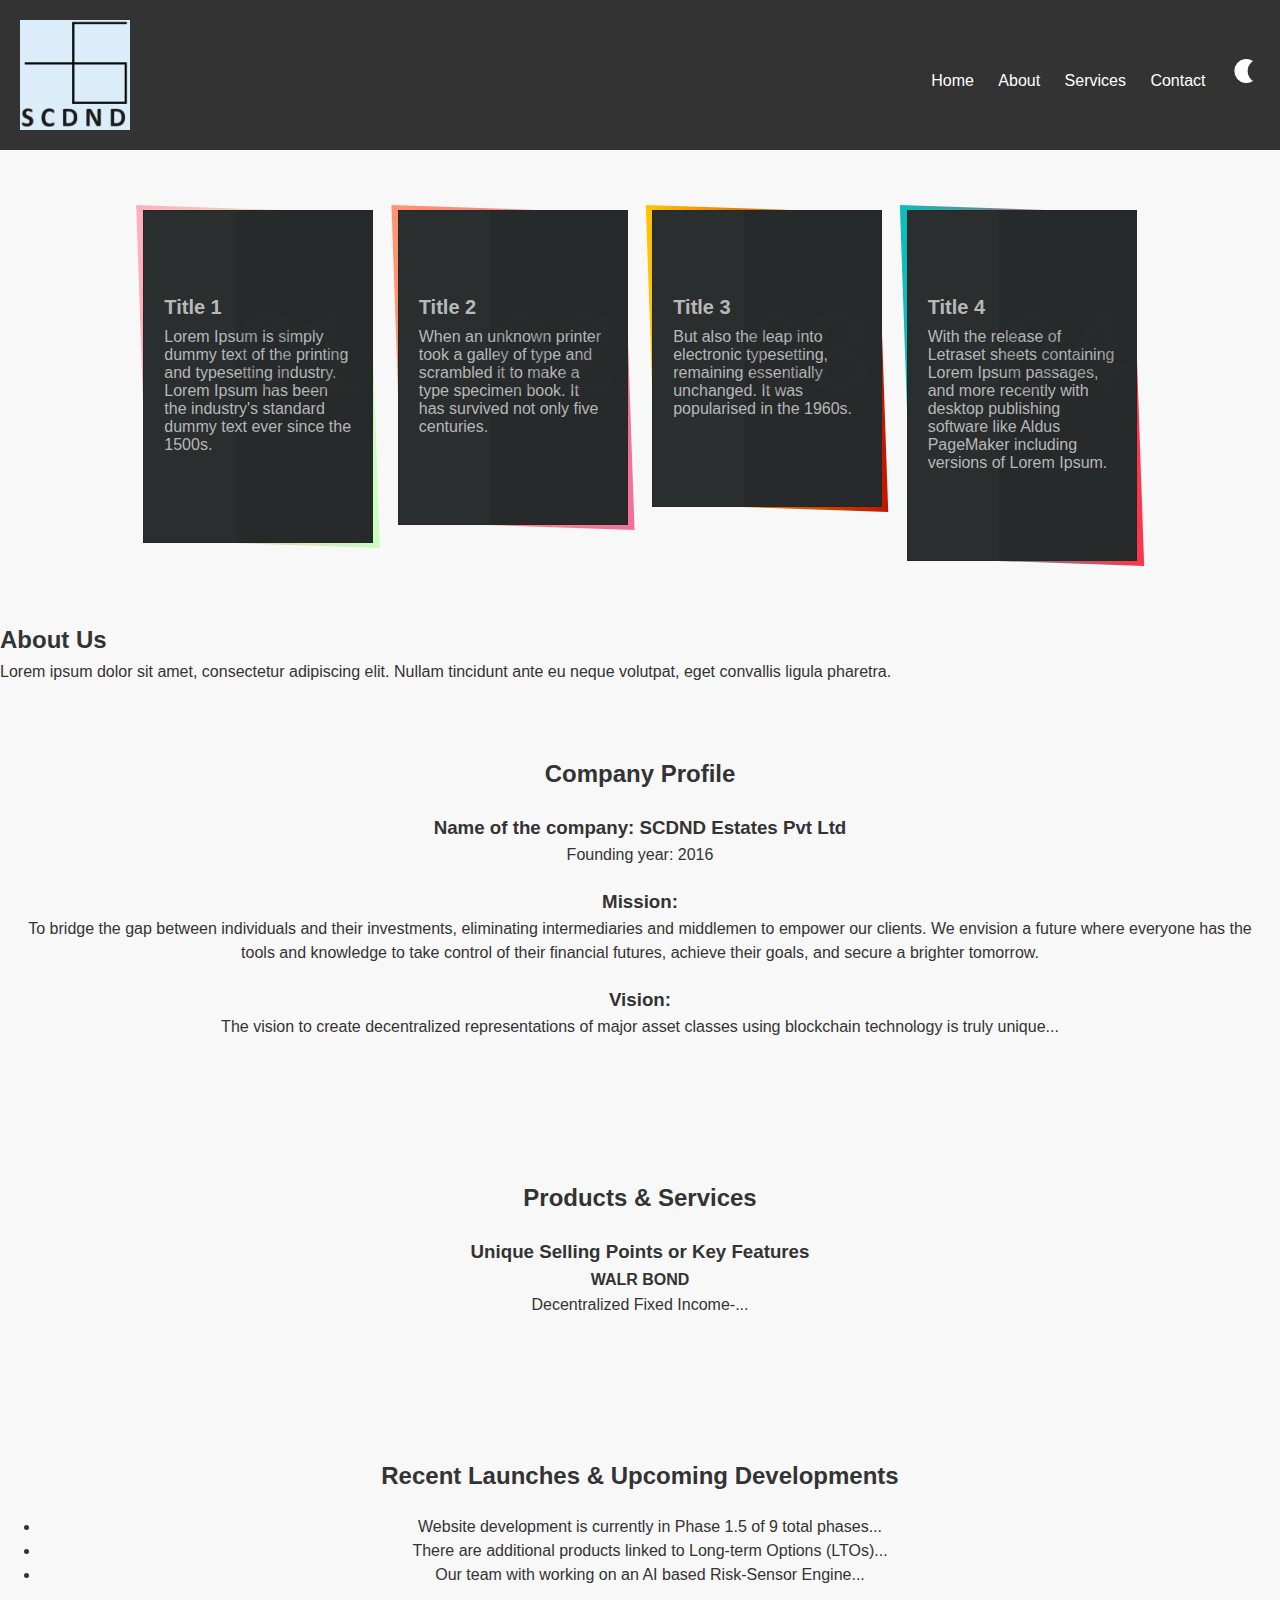
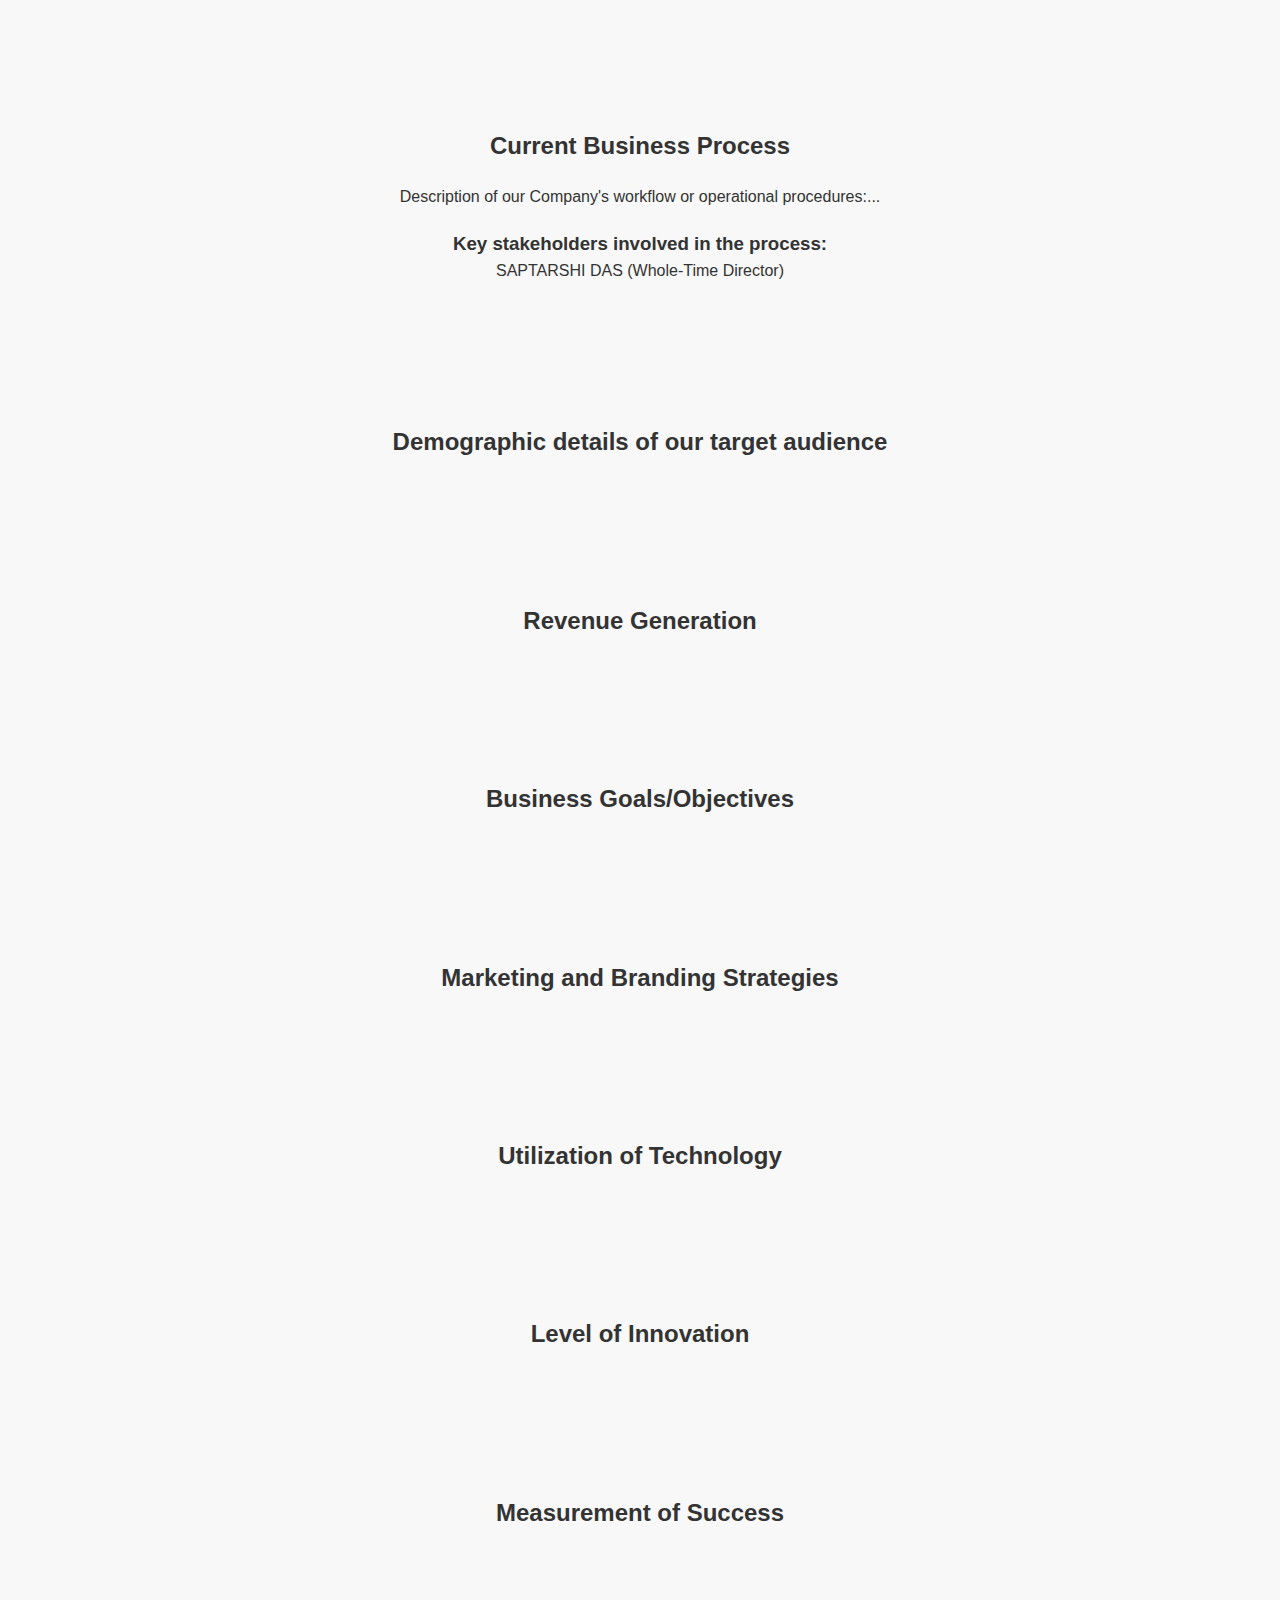
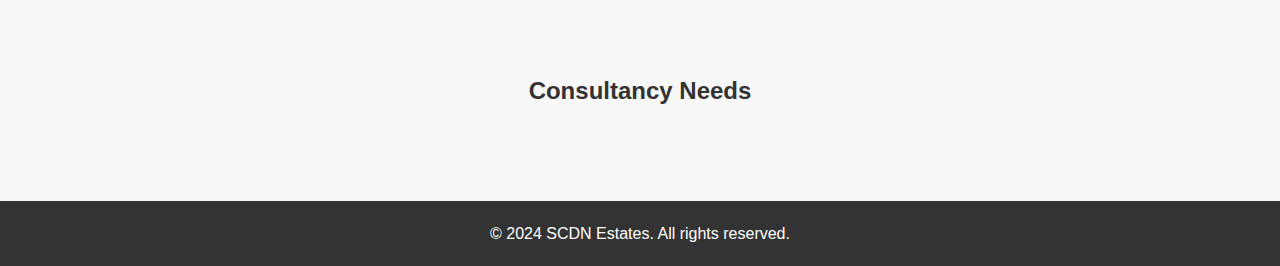
==== index.html @ ec21e204 "add des..." ====
<!DOCTYPE html>
<html lang="en">
  <head>
    <meta charset="UTF-8" />
    <meta name="viewport" content="width=device-width, initial-scale=1.0" />
    <title>SCDN Estates</title>
    <link rel="stylesheet" href="styles.css" />
    <script src="script.js" defer></script>
  </head>
  <body>
    <header>
      <span class="icon"></span>
      <nav>
        <ul>
          <li><a href="#">Home</a></li>
          <li><a href="#">About</a></li>
          <li><a href="#">Services</a></li>
          <li><a href="#">Contact</a></li>
          <button onclick="toggleDarkMode()">
            <svg width="30" height="30" id="light-icon">
              <circle cx="15" cy="15" r="6" fill="currentColor" />
      
              <line
                id="ray"
                stroke="currentColor"
                stroke-width="2"
                stroke-linecap="round"
                x1="15"
                y1="1"
                x2="15"
                y2="4"
              ></line>
      
              <use href="#ray" transform="rotate(45 15 15)" />
              <use href="#ray" transform="rotate(90 15 15)" />
              <use href="#ray" transform="rotate(135 15 15)" />
              <use href="#ray" transform="rotate(180 15 15)" />
              <use href="#ray" transform="rotate(225 15 15)" />
              <use href="#ray" transform="rotate(270 15 15)" />
              <use href="#ray" transform="rotate(315 15 15)" />
            </svg>
            <svg width="30" height="30" id="dark-icon">
              <path
                fill="currentColor"
                d="
                M 23, 5
                A 12 12 0 1 0 23, 25
                A 12 12 0 0 1 23, 5"
              />
            </svg>
          </button>
        </ul>
        
      </nav>
    </header>

    <!-- <section class="hero">
      <h2>Welcome to SCDN Estates</h2>
      <p>Your trusted partner in real estate solutions.</p>
      <a id="exlore" class="cta-btn">Explore More</a>
      <p id="exlore">helo</p>
    </section> -->
    <ul class="tilesWrap">
      <li>
        <h2>01</h2>
        <h3>Title 1</h3>
        <p>
          Lorem Ipsum is simply dummy text of the printing and typesetting   
          industry. Lorem Ipsum has been the industry's standard dummy text ever 
          since the 1500s.
        </p>
        <button>Read more</button>
      </li>
      <li>
        <h2>02</h2>
        <h3>Title 2</h3>
        <p>
          When an unknown printer took a galley of type and scrambled it to make 
          a type specimen book. It has survived not only five centuries.
        </p>
        <button>Read more</button>
      </li>
      <li>
        <h2>03</h2>
        <h3>Title 3</h3>
        <p>
          But also the leap into electronic typesetting, remaining essentially 
          unchanged. It was popularised in the 1960s.
        </p>
        <button>Read more</button>
      </li>
      <li>
        <h2>04</h2>
        <h3>Title 4</h3>
        <p>
          With the release of Letraset sheets containing Lorem Ipsum passages,  
          and more recently with desktop publishing software like Aldus PageMaker 
          including versions of Lorem Ipsum.
        </p>
        <button>Read more</button>
      </li>
    </ul

    <section class="about">
      <h2>About Us</h2>
      <p>
        Lorem ipsum dolor sit amet, consectetur adipiscing elit. Nullam
        tincidunt ante eu neque volutpat, eget convallis ligula pharetra.
      </p>
    </section>

    <section class="company-profile">
      <h2>Company Profile</h2>
      <h3>Name of the company: SCDND Estates Pvt Ltd</h3>
      <p>Founding year: 2016</p>
      <h3>Mission:</h3>
      <p>
        To bridge the gap between individuals and their investments, eliminating
        intermediaries and middlemen to empower our clients. We envision a
        future where everyone has the tools and knowledge to take control of
        their financial futures, achieve their goals, and secure a brighter
        tomorrow.
      </p>
      <h3>Vision:</h3>
      <p>
        The vision to create decentralized representations of major asset
        classes using blockchain technology is truly unique...
      </p>
    </section>

    <section class="products-services">
      <h2>Products & Services</h2>
      <h3>Unique Selling Points or Key Features</h3>
      <h4>WALR BOND</h4>
      <p> Decentralized Fixed Income-...</p>
      <!-- Add other product details here -->
    </section>

    <section class="recent-launches">
      <h2>Recent Launches & Upcoming Developments</h2>
      <ul>
        <li>
          Website development is currently in Phase 1.5 of 9 total phases...
        </li>
        <li>
          There are additional products linked to Long-term Options (LTOs)...
        </li>
        <li>Our team with working on an AI based Risk-Sensor Engine...</li>
      </ul>
    </section>

    <section class="business-process">
      <h2>Current Business Process</h2>
      <p>Description of our Company's workflow or operational procedures:...</p>
      <h3>Key stakeholders involved in the process:</h3>
      <p>SAPTARSHI DAS (Whole-Time Director)</p>
    </section>

    <section class="target-audience">
      <h2>Demographic details of our target audience</h2>
      <!-- Add demographic details here -->
    </section>

    <section class="revenue-generation">
      <h2>Revenue Generation</h2>
      <!-- Add revenue generation details here -->
    </section>

    <section class="business-goals">
      <h2>Business Goals/Objectives</h2>
      <!-- Add business goals/objectives here -->
    </section>

    <section class="marketing-strategies">
      <h2>Marketing and Branding Strategies</h2>
      <!-- Add marketing and branding strategies here -->
    </section>

    <section class="technology-utilization">
      <h2>Utilization of Technology</h2>
      <!-- Add technology utilization details here -->
    </section>

    <section class="innovation-level">
      <h2>Level of Innovation</h2>
      <!-- Add innovation level details here -->
    </section>

    <section class="success-measurement">
      <h2>Measurement of Success</h2>
      <!-- Add success measurement details here -->
    </section>

    <section class="consultancy-needs">
      <h2>Consultancy Needs</h2>
      <!-- Add consultancy needs details here -->
    </section>

    <footer>
      <p>&copy; 2024 SCDN Estates. All rights reserved.</p>
    </footer>
  </body>
</html>
---- styles.css ----
* {
  margin: 0;
  padding: 0;
  box-sizing: border-box;
}

body {
  font-family: Arial, sans-serif;
  line-height: 1.6;
  background-color: #f8f8f8;
  color: #333;
  transition: background-color 0.3s ease;
}

header {
  background-color: #333;
  color: #fff;
  padding: 20px;
  display: flex;
  align-items: center;
  justify-content: space-between;
}
.icon {
  width: 110px;
  height: 110px;
  background-image: url("./images/logo.png");
  background-size: cover;
  margin-right: 10px;
}

header h1 {
  font-size: 24px;
  margin-bottom: 10px;
}

nav ul {
  list-style: none;
}

nav ul li {
  display: inline;
  margin-right: 20px;
}

nav ul li a {
  color: #fff;
  text-decoration: none;
}

.dark-mode {
  background-color: black;
  color: white;
}
button {
  all: unset;
  cursor: pointer;
}

@media screen and (max-width: 768px) {
  .icon {
    width: 50px; /* Adjust the width of the icon for smaller screens */
    height: 50px; /* Adjust the height of the icon for smaller screens */
  }

  header h1 {
    font-size: 20px; /* Adjust the font size of the heading for smaller screens */
  }
}

@media screen and (max-width: 480px) {
  .icon {
    width: 40px; /* Adjust the width of the icon for even smaller screens */
    height: 40px; /* Adjust the height of the icon for even smaller screens */
  }

  header h1 {
    font-size: 18px; /* Adjust the font size of the heading for even smaller screens */
  }
}
/* .hero {
  background-image: url("your-image-url.jpg");
  background-size: cover;
  color: #fff;
  text-align: center;
  padding: 100px 20px;
} */

/* .hero h2 {
  font-size: 36px;
  margin-bottom: 20px;
} */

/* *************** */
.tilesWrap {
  padding: 0;
  margin: 50px auto;
  list-style: none;
  text-align: center;
}
.tilesWrap li {
  display: inline-block;
  width: 20%;
  min-width: 200px;
  max-width: 230px;
  padding: 80px 20px 40px;
  position: relative;
  vertical-align: top;
  margin: 10px;
  font-family: 'helvetica', san-serif;
  min-height: 25vh;
  background: #262a2b;
  border: 1px solid #252727;
  text-align: left;
}
.tilesWrap li h2 {
  font-size: 114px;
  margin: 0;
  position: absolute;
  opacity: 0.2;
  top: 50px;
  right: 10px;
  transition: all 0.3s ease-in-out;
}
.tilesWrap li h3 {
  font-size: 20px;
  color: #b7b7b7;
  margin-bottom: 5px;
}
.tilesWrap li p {
  font-size: 16px;
  line-height: 18px;
  color: #b7b7b7;
  margin-top: 5px;
}
.tilesWrap li button {
  background: transparent;
  border: 1px solid #b7b7b7;
  padding: 10px 20px;
  color: #b7b7b7;
  border-radius: 3px;
  position: relative;
  transition: all 0.3s ease-in-out;
  transform: translateY(-40px);
  opacity: 0;
  cursor: pointer;
  overflow: hidden;
}
.tilesWrap li button:before {
  content: '';
  position: absolute;
  height: 100%;
  width: 120%;
  background: #b7b7b7;
  top: 0;
  opacity: 0;
  left: -140px;
  border-radius: 0 20px 20px 0;
  z-index: -1;
  transition: all 0.3s ease-in-out;
  
}
.tilesWrap li:hover button {
  transform: translateY(5px);
  opacity: 1;
}
.tilesWrap li button:hover {
  color: #262a2b;
}
.tilesWrap li button:hover:before {
  left: 0;
  opacity: 1;
}
.tilesWrap li:hover h2 {
  top: 0px;
  opacity: 0.6;
}

.tilesWrap li:before {
  content: '';
  position: absolute;
  top: -2px;
  left: -2px;
  right: -2px;
  bottom: -2px;
  z-index: -1;
  background: #fff;
  transform: skew(2deg, 2deg);
}
.tilesWrap li:after {
  content: '';
  position: absolute;
  width: 40%;
  height: 100%;
  left: 0;
  top: 0;
  background: rgba(255, 255, 255, 0.02);
}
.tilesWrap li:nth-child(1):before {
  background: #C9FFBF;
background: -webkit-linear-gradient(to right, #FFAFBD, #C9FFBF);
background: linear-gradient(to right, #FFAFBD, #C9FFBF);
}
.tilesWrap li:nth-child(2):before {
  background: #f2709c;
background: -webkit-linear-gradient(to right, #ff9472, #f2709c);
background: linear-gradient(to right, #ff9472, #f2709c);
}
.tilesWrap li:nth-child(3):before {
  background: #c21500;
background: -webkit-linear-gradient(to right, #ffc500, #c21500);
background: linear-gradient(to right, #ffc500, #c21500);
}
.tilesWrap li:nth-child(4):before {
  background: #FC354C;
background: -webkit-linear-gradient(to right, #0ABFBC, #FC354C);
background: linear-gradient(to right, #0ABFBC, #FC354C);
}

/* ************** */
.cta-btn {
  display: inline-block;
  background-color: #333;
  color: #fff;
  padding: 10px 20px;
  text-decoration: none;
  border-radius: 5px;
}

.about,
.company-profile,
.products-services,
.recent-launches,
.business-process,
.target-audience,
.revenue-generation,
.business-goals,
.marketing-strategies,
.technology-utilization,
.innovation-level,
.success-measurement,
.consultancy-needs {
  background: transparent;
  padding: 50px 20px;
  margin: 20px 0;
  justify-content: center;
  text-align: center;
  text-decoration: none;
}

.about h2,
.company-profile h2,
.products-services h2,
.recent-launches h2,
.business-process h2,
.target-audience h2,
.revenue-generation h2,
.business-goals h2,
.marketing-strategies h2,
.technology-utilization h2,
.innovation-level h2,
.success-measurement h2,
.consultancy-needs h2 {
  font-size: 24px;
  margin-bottom: 20px;
}

.about p,
.company-profile p,
.products-services p,
.recent-launches ul,
.business-process p,
.target-audience p,
.revenue-generation p,
.business-goals p,
.marketing-strategies p,
.technology-utilization p,
.innovation-level p,
.success-measurement p,
.consultancy-needs p {
  font-size: 16px;
  line-height: 1.5;
  margin-bottom: 20px;
}

.recent-launches ul {
  list-style-type: disc;
  padding-left: 20px;
}

footer {
  background-color: #333;
  color: #fff;
  text-align: center;
  padding: 20px;
}

/* Media Queries for Mobile Responsiveness */
@media only screen and (max-width: 768px) {
  header {
    padding: 10px;
  }

  header h1 {
    font-size: 20px;
  }

  nav ul li {
    margin-right: 10px;
  }

  .hero {
    padding: 80px 20px;
  }

  .hero h2 {
    font-size: 28px;
  }

  .cta-btn {
    padding: 8px 16px;
  }

  .about,
  .company-profile,
  .products-services,
  .recent-launches,
  .business-process,
  .target-audience,
  .revenue-generation,
  .business-goals,
  .marketing-strategies,
  .technology-utilization,
  .innovation-level,
  .success-measurement,
  .consultancy-needs {
    padding: 30px 10px;
    margin: 10px 0;
  }

  .about h2,
  .company-profile h2,
  .products-services h2,
  .recent-launches h2,
  .business-process h2,
  .target-audience h2,
  .revenue-generation h2,
  .business-goals h2,
  .marketing-strategies h2,
  .technology-utilization h2,
  .innovation-level h2,
  .success-measurement h2,
  .consultancy-needs h2 {
    font-size: 20px;
  }

  .about p,
  .company-profile p,
  .products-services p,
  .recent-launches ul,
  .business-process p,
  .target-audience p,
  .revenue-generation p,
  .business-goals p,
  .marketing-strategies p,
  .technology-utilization p,
  .innovation-level p,
  .success-measurement p,
  .consultancy-needs p {
    font-size: 14px;
  }
}
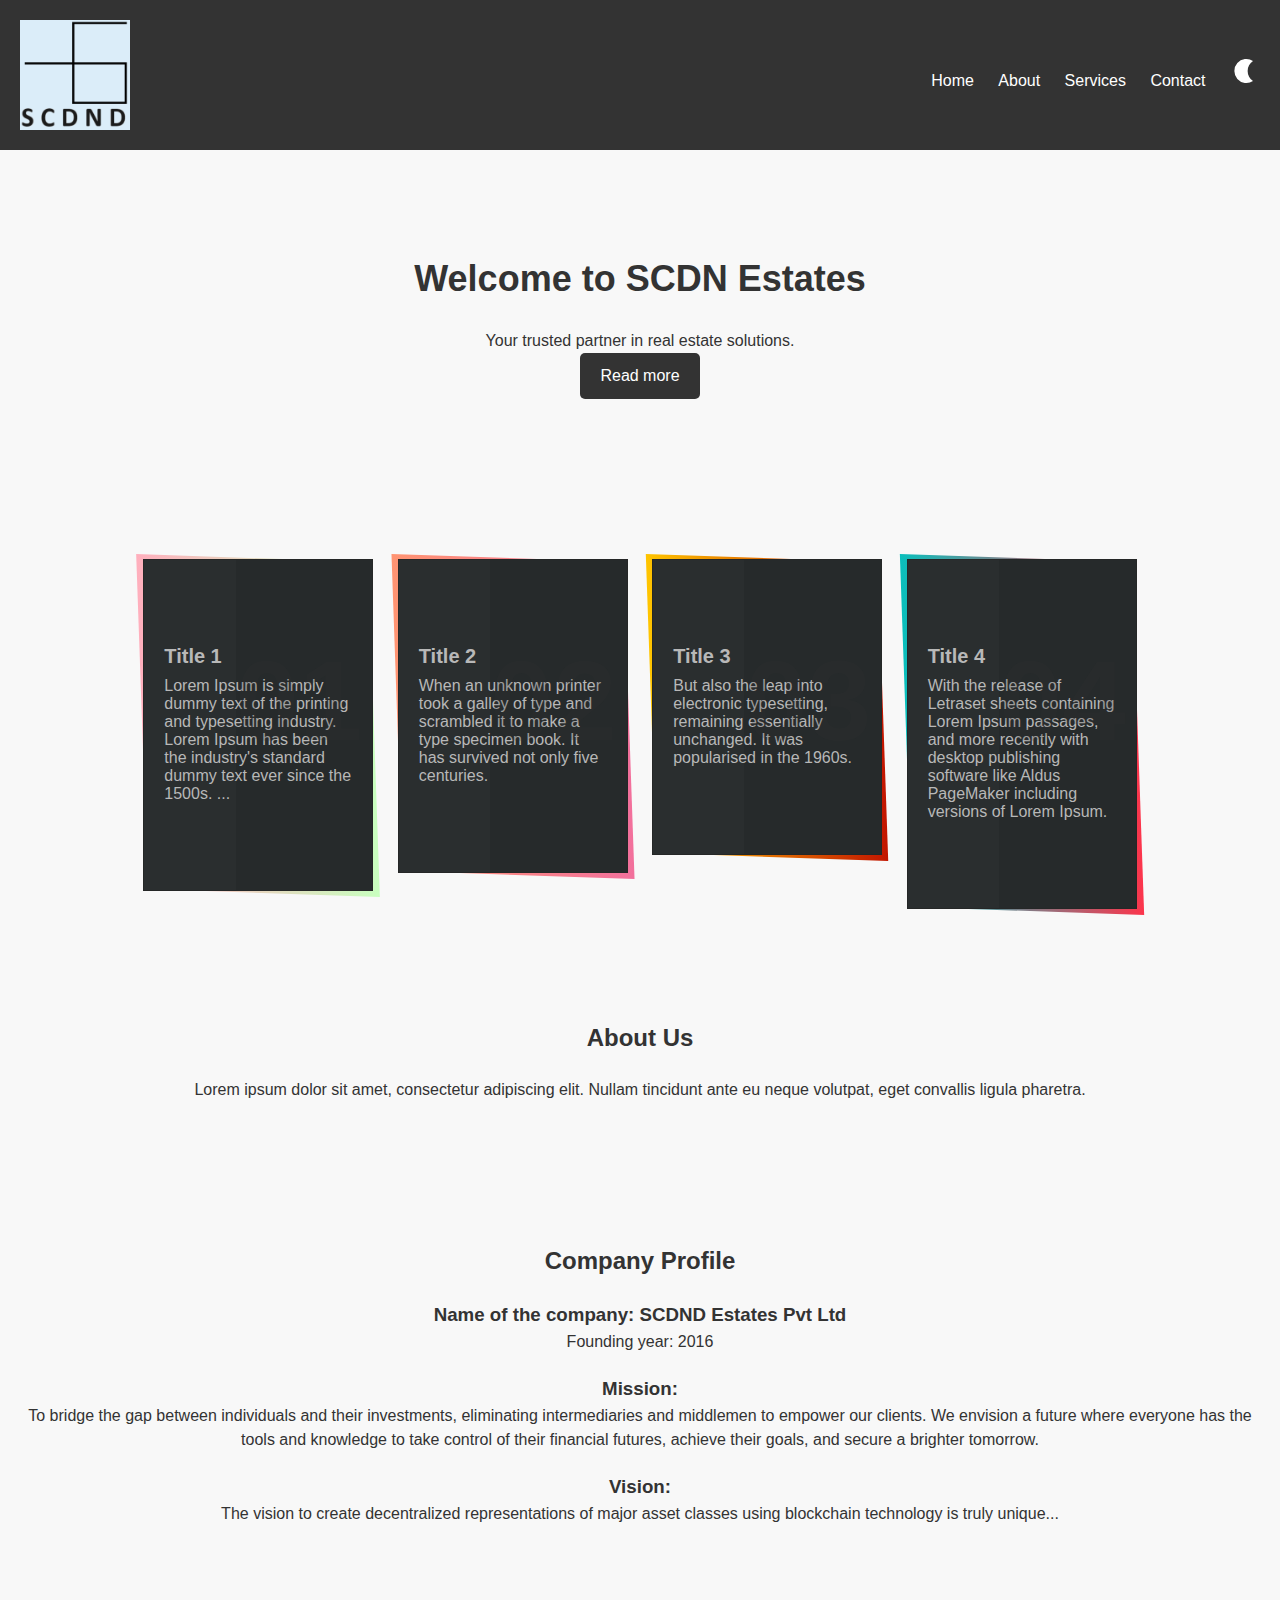
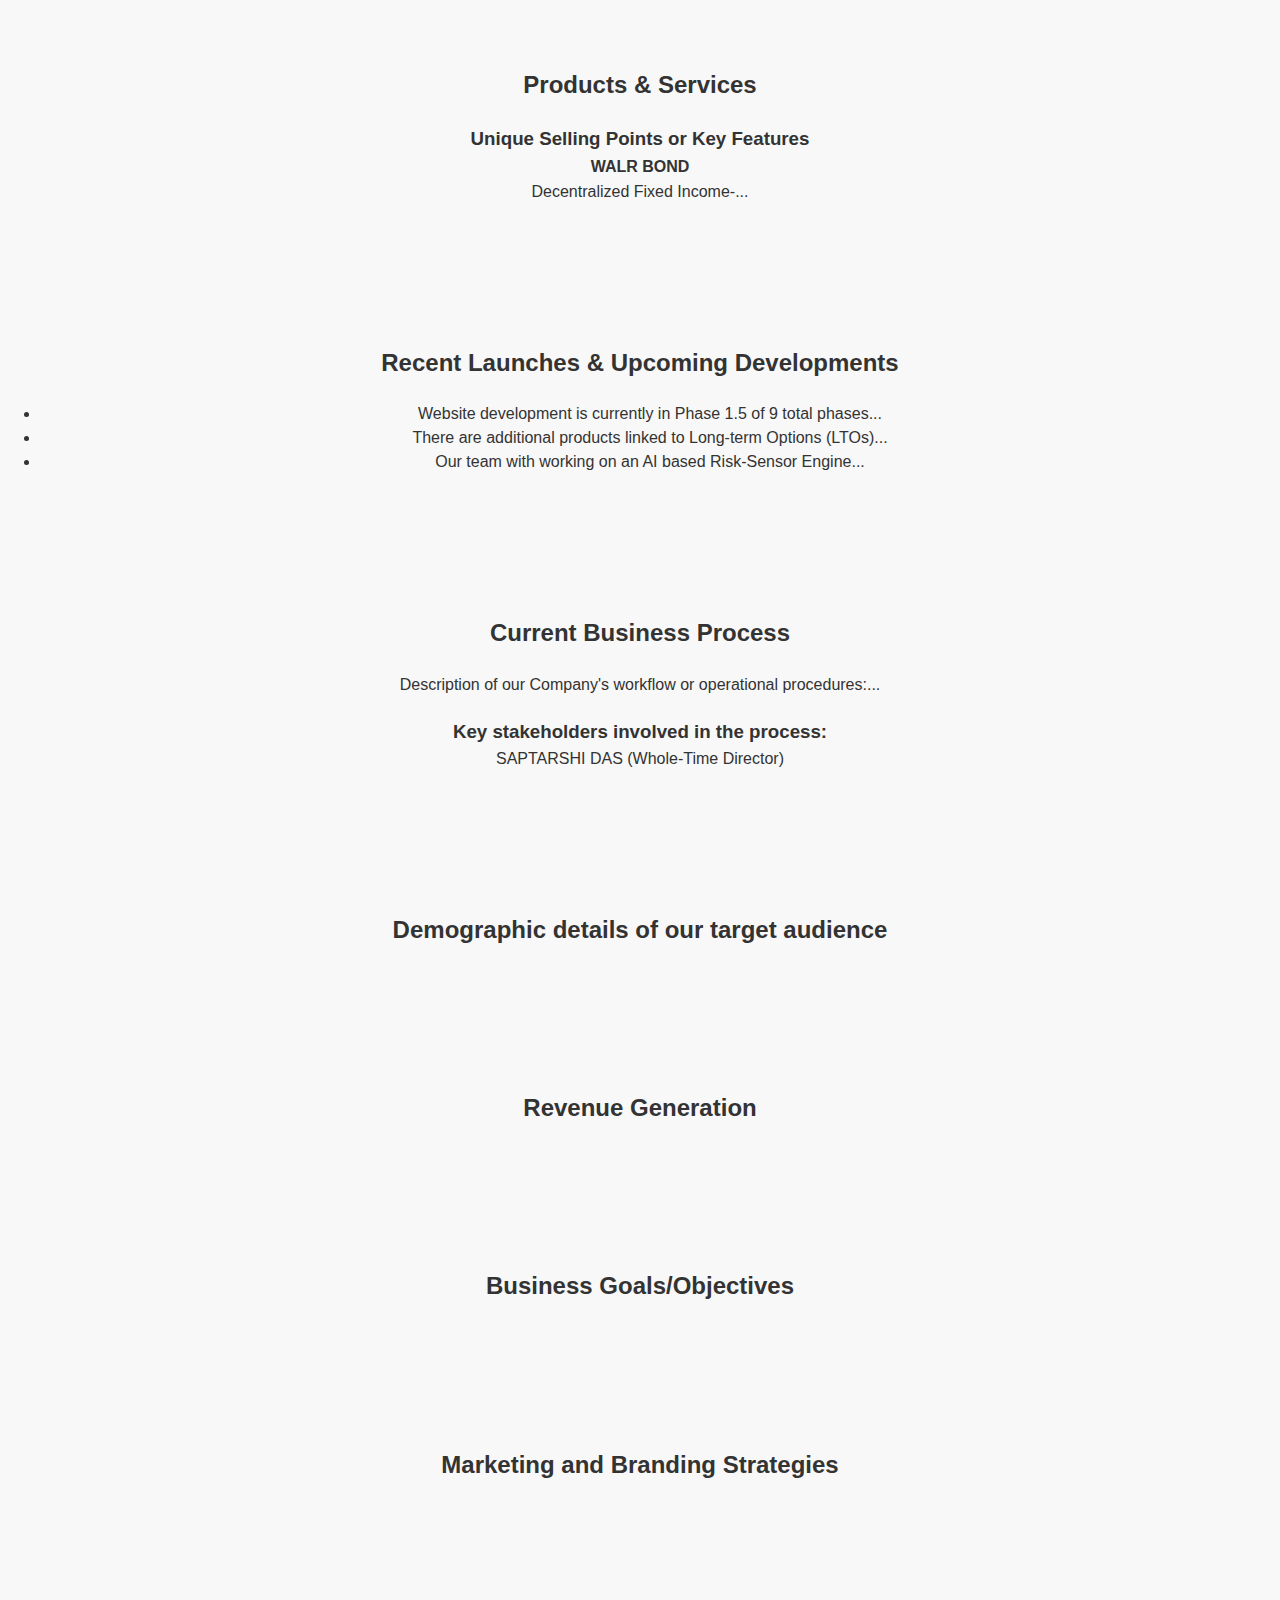
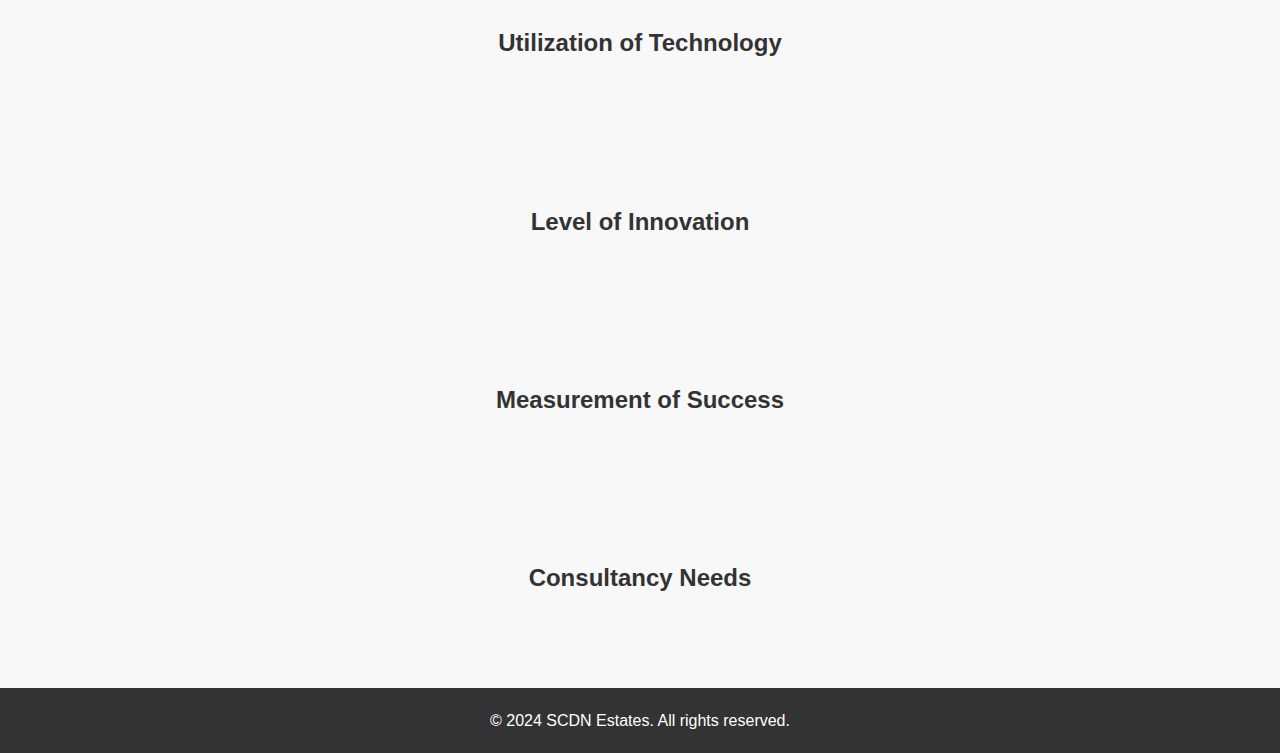
==== commit 8d6dd6e4: "addNavi" ====
--- a/index.html
+++ b/index.html
@@ -13,13 +13,13 @@
       <nav>
         <ul>
           <li><a href="#">Home</a></li>
-          <li><a href="#">About</a></li>
+          <li><a href="http://127.0.0.1:5500/Navi/about.html">About</a></li>
           <li><a href="#">Services</a></li>
           <li><a href="#">Contact</a></li>
           <button onclick="toggleDarkMode()">
             <svg width="30" height="30" id="light-icon">
               <circle cx="15" cy="15" r="6" fill="currentColor" />
-      
+
               <line
                 id="ray"
                 stroke="currentColor"
@@ -30,7 +30,7 @@
                 x2="15"
                 y2="4"
               ></line>
-      
+
               <use href="#ray" transform="rotate(45 15 15)" />
               <use href="#ray" transform="rotate(90 15 15)" />
               <use href="#ray" transform="rotate(135 15 15)" />
@@ -50,32 +50,46 @@
             </svg>
           </button>
         </ul>
-        
       </nav>
     </header>
 
-    <!-- <section class="hero">
+    <section class="hero">
       <h2>Welcome to SCDN Estates</h2>
       <p>Your trusted partner in real estate solutions.</p>
-      <a id="exlore" class="cta-btn">Explore More</a>
-      <p id="exlore">helo</p>
-    </section> -->
+      <button onclick="myFunction()" id="myBtn exlore" class="cta-btn">
+        Read more
+      </button>
+      <span id="dots"> </span>
+    </section>
+
     <ul class="tilesWrap">
       <li>
         <h2>01</h2>
         <h3>Title 1</h3>
         <p>
-          Lorem Ipsum is simply dummy text of the printing and typesetting   
-          industry. Lorem Ipsum has been the industry's standard dummy text ever 
+          Lorem Ipsum is simply dummy text of the printing and typesetting
+          industry. Lorem Ipsum has been the industry's standard dummy text ever
           since the 1500s.
-        </p>
-        <button>Read more</button>
+          <span id="dots">...</span
+          ><span id="more"
+            >erisque enim ligula venenatis dolor. Maecenas nisl est, ultrices
+            nec congue eget, auctor vitae massa. Fusce luctus vestibulum augue
+            ut aliquet. Nunc sagittis dictum nisi, sed ullamcorper ipsum
+            dignissim ac. In at libero sed nunc venenatis imperdiet sed ornare
+            turpis. Donec vitae dui eget tellus gravida venenatis. Integer
+            fringilla congue eros non fermentum. Sed dapibus pulvinar nibh
+            tempor porta.</span
+          >
+        </p>
+        <button onclick="myFunction()" id="myBtn exlore" class="cta-btn">
+          Read more
+        </button>
       </li>
       <li>
         <h2>02</h2>
         <h3>Title 2</h3>
         <p>
-          When an unknown printer took a galley of type and scrambled it to make 
+          When an unknown printer took a galley of type and scrambled it to make
           a type specimen book. It has survived not only five centuries.
         </p>
         <button>Read more</button>
@@ -84,7 +98,7 @@
         <h2>03</h2>
         <h3>Title 3</h3>
         <p>
-          But also the leap into electronic typesetting, remaining essentially 
+          But also the leap into electronic typesetting, remaining essentially
           unchanged. It was popularised in the 1960s.
         </p>
         <button>Read more</button>
@@ -93,15 +107,14 @@
         <h2>04</h2>
         <h3>Title 4</h3>
         <p>
-          With the release of Letraset sheets containing Lorem Ipsum passages,  
-          and more recently with desktop publishing software like Aldus PageMaker 
-          including versions of Lorem Ipsum.
+          With the release of Letraset sheets containing Lorem Ipsum passages,
+          and more recently with desktop publishing software like Aldus
+          PageMaker including versions of Lorem Ipsum.
         </p>
         <button>Read more</button>
       </li>
-    </ul
-
-    <section class="about">
+    </ul>
+    <section class="about" id="about">
       <h2>About Us</h2>
       <p>
         Lorem ipsum dolor sit amet, consectetur adipiscing elit. Nullam
@@ -132,7 +145,7 @@
       <h2>Products & Services</h2>
       <h3>Unique Selling Points or Key Features</h3>
       <h4>WALR BOND</h4>
-      <p> Decentralized Fixed Income-...</p>
+      <p>Decentralized Fixed Income-...</p>
       <!-- Add other product details here -->
     </section>
 
--- a/styles.css
+++ b/styles.css
@@ -77,18 +77,18 @@
     font-size: 18px; /* Adjust the font size of the heading for even smaller screens */
   }
 }
-/* .hero {
+.hero {
   background-image: url("your-image-url.jpg");
   background-size: cover;
-  color: #fff;
   text-align: center;
   padding: 100px 20px;
-} */
-
-/* .hero h2 {
+}
+
+.hero h2 {
   font-size: 36px;
   margin-bottom: 20px;
-} */
+}
+#more {display: none;}
 
 /* *************** */
 .tilesWrap {
@@ -106,7 +106,7 @@
   position: relative;
   vertical-align: top;
   margin: 10px;
-  font-family: 'helvetica', san-serif;
+  font-family: "helvetica", san-serif;
   min-height: 25vh;
   background: #262a2b;
   border: 1px solid #252727;
@@ -146,7 +146,7 @@
   overflow: hidden;
 }
 .tilesWrap li button:before {
-  content: '';
+  content: "";
   position: absolute;
   height: 100%;
   width: 120%;
@@ -157,7 +157,6 @@
   border-radius: 0 20px 20px 0;
   z-index: -1;
   transition: all 0.3s ease-in-out;
-  
 }
 .tilesWrap li:hover button {
   transform: translateY(5px);
@@ -176,7 +175,7 @@
 }
 
 .tilesWrap li:before {
-  content: '';
+  content: "";
   position: absolute;
   top: -2px;
   left: -2px;
@@ -187,7 +186,7 @@
   transform: skew(2deg, 2deg);
 }
 .tilesWrap li:after {
-  content: '';
+  content: "";
   position: absolute;
   width: 40%;
   height: 100%;
@@ -196,24 +195,24 @@
   background: rgba(255, 255, 255, 0.02);
 }
 .tilesWrap li:nth-child(1):before {
-  background: #C9FFBF;
-background: -webkit-linear-gradient(to right, #FFAFBD, #C9FFBF);
-background: linear-gradient(to right, #FFAFBD, #C9FFBF);
+  background: #c9ffbf;
+  background: -webkit-linear-gradient(to right, #ffafbd, #c9ffbf);
+  background: linear-gradient(to right, #ffafbd, #c9ffbf);
 }
 .tilesWrap li:nth-child(2):before {
   background: #f2709c;
-background: -webkit-linear-gradient(to right, #ff9472, #f2709c);
-background: linear-gradient(to right, #ff9472, #f2709c);
+  background: -webkit-linear-gradient(to right, #ff9472, #f2709c);
+  background: linear-gradient(to right, #ff9472, #f2709c);
 }
 .tilesWrap li:nth-child(3):before {
   background: #c21500;
-background: -webkit-linear-gradient(to right, #ffc500, #c21500);
-background: linear-gradient(to right, #ffc500, #c21500);
+  background: -webkit-linear-gradient(to right, #ffc500, #c21500);
+  background: linear-gradient(to right, #ffc500, #c21500);
 }
 .tilesWrap li:nth-child(4):before {
-  background: #FC354C;
-background: -webkit-linear-gradient(to right, #0ABFBC, #FC354C);
-background: linear-gradient(to right, #0ABFBC, #FC354C);
+  background: #fc354c;
+  background: -webkit-linear-gradient(to right, #0abfbc, #fc354c);
+  background: linear-gradient(to right, #0abfbc, #fc354c);
 }
 
 /* ************** */
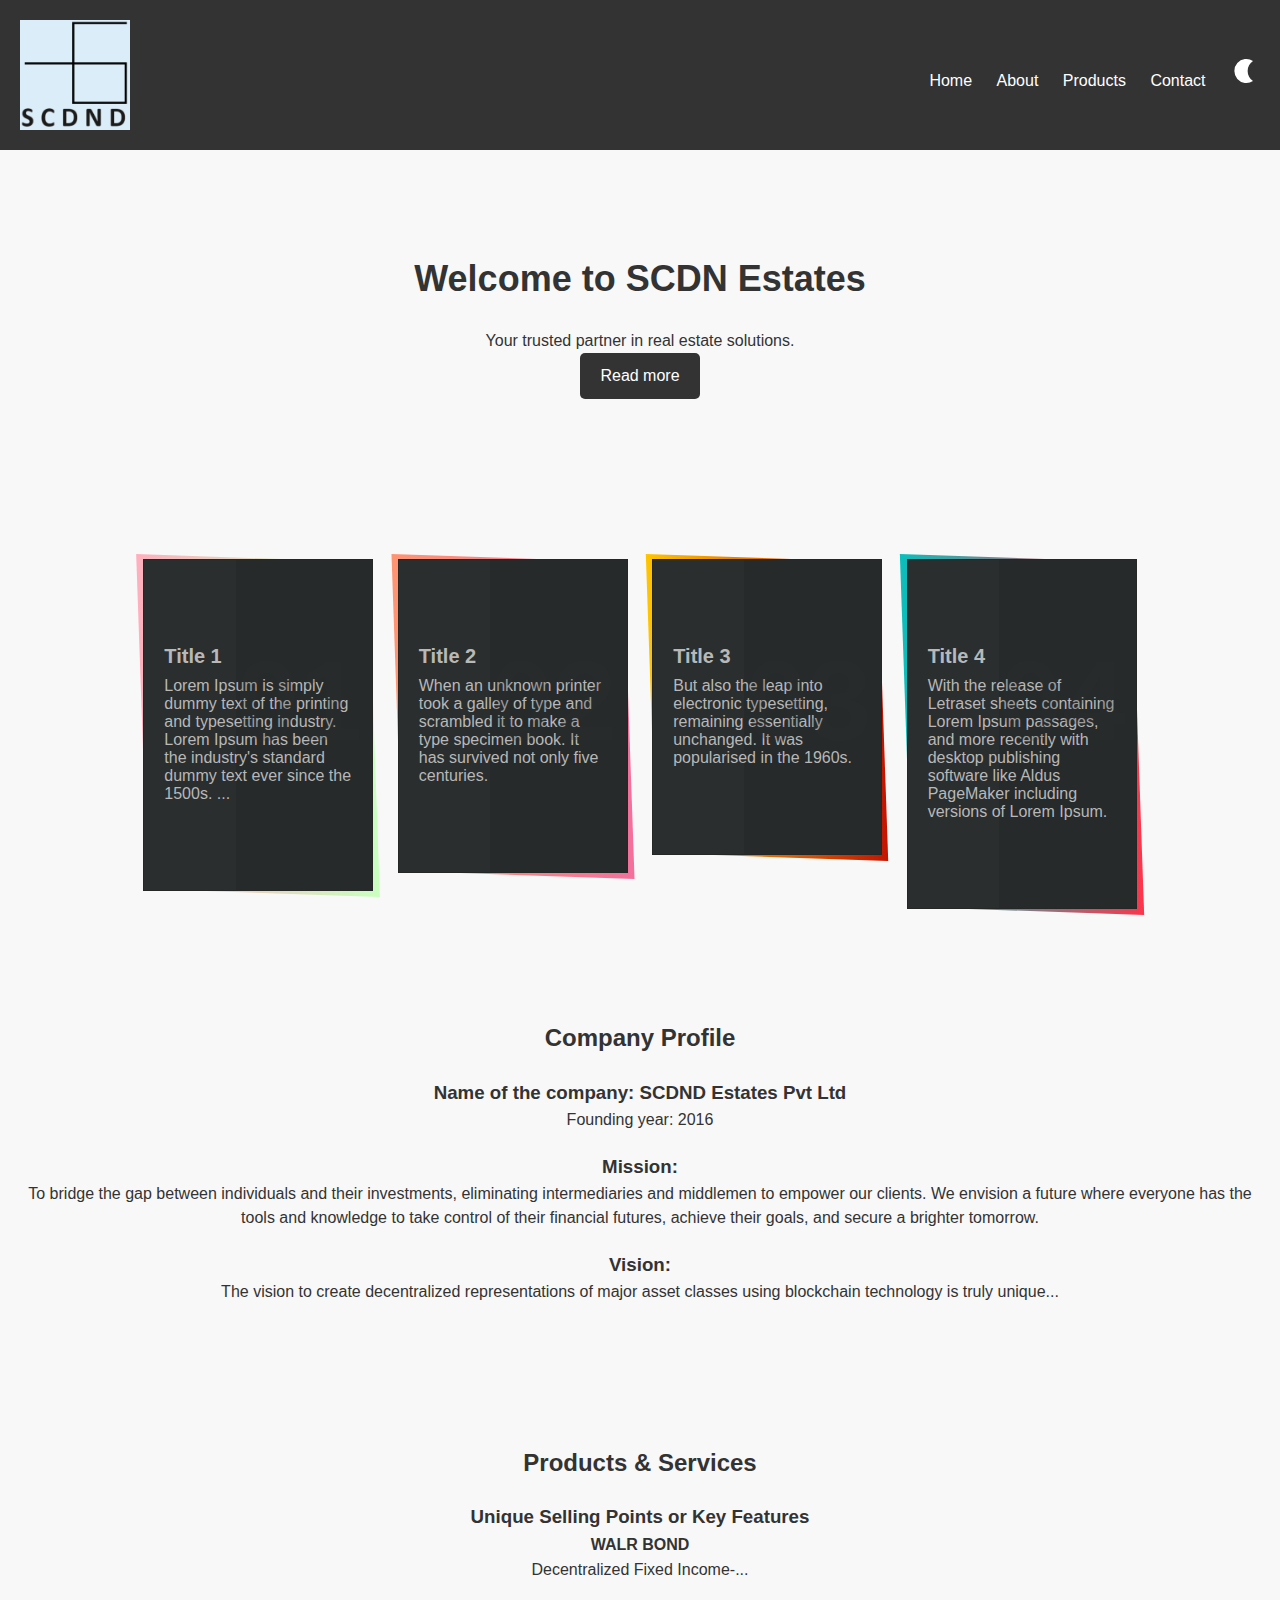
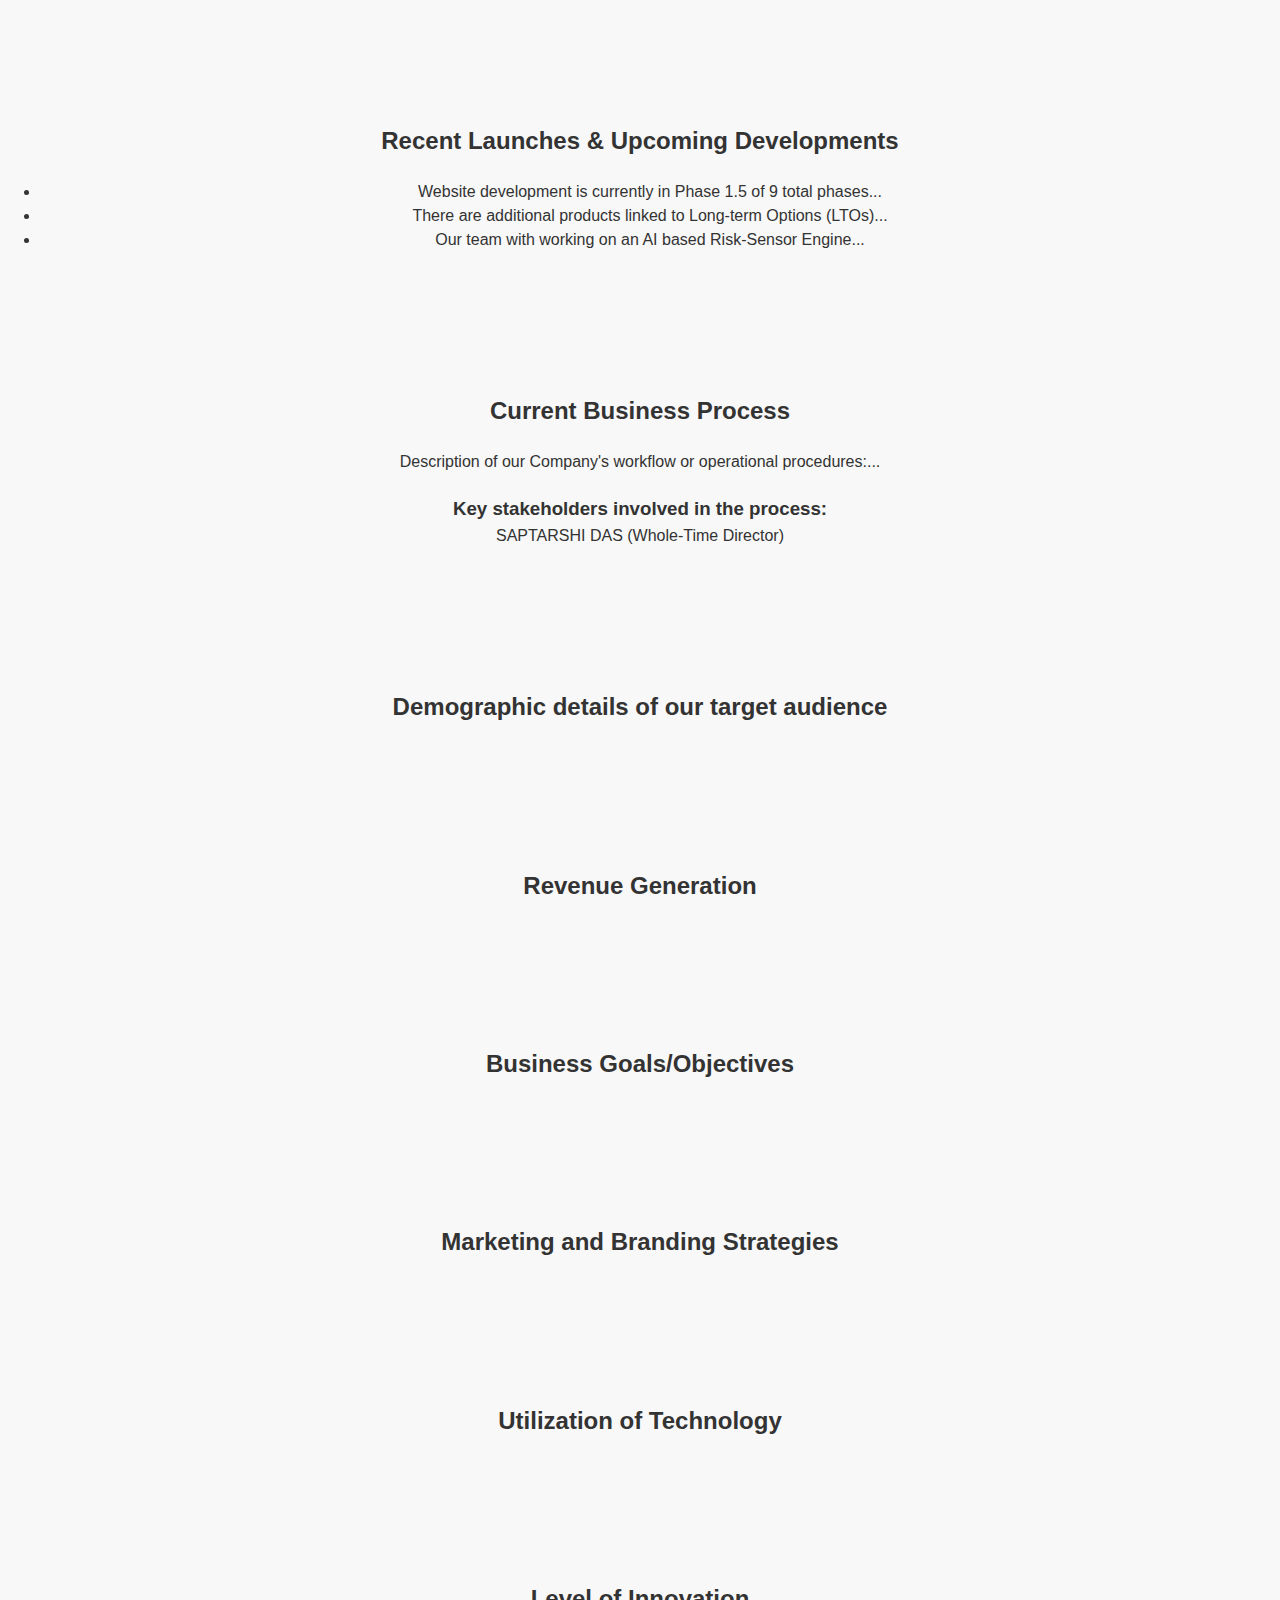
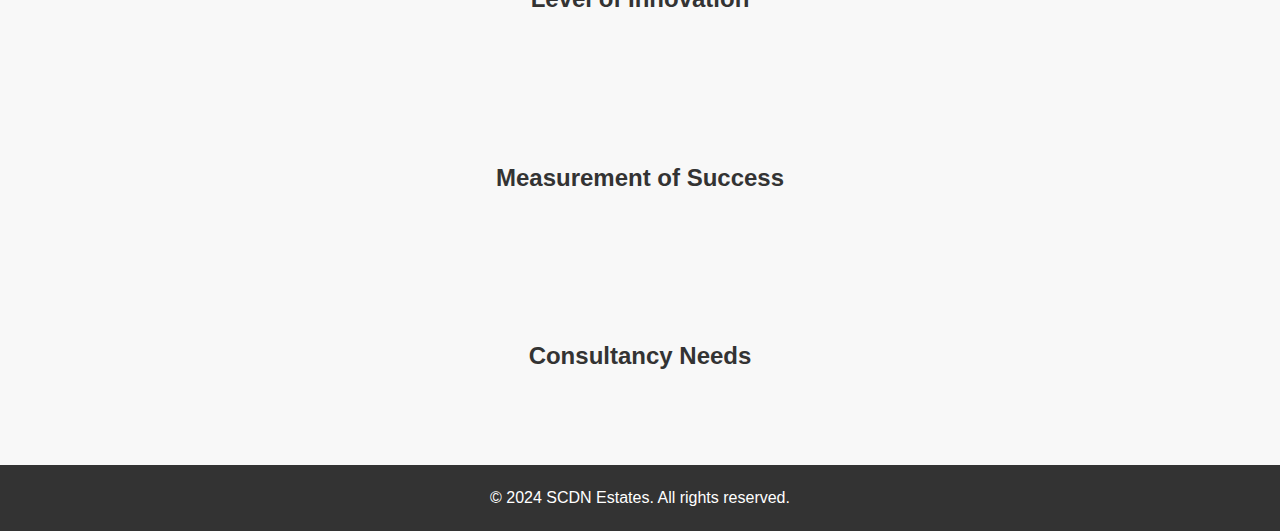
==== commit af1d6c72: "update navi" ====
--- a/index.html
+++ b/index.html
@@ -13,9 +13,9 @@
       <nav>
         <ul>
           <li><a href="#">Home</a></li>
-          <li><a href="http://127.0.0.1:5500/Navi/about.html">About</a></li>
-          <li><a href="#">Services</a></li>
-          <li><a href="#">Contact</a></li>
+          <li><a href="/Navi/About/about.html">About</a></li>
+          <li><a href="/Navi/Products/products.html">Products</a></li>
+          <li><a href="/Navi/ContactUs/contact.html">Contact</a></li>
           <button onclick="toggleDarkMode()">
             <svg width="30" height="30" id="light-icon">
               <circle cx="15" cy="15" r="6" fill="currentColor" />
@@ -114,13 +114,6 @@
         <button>Read more</button>
       </li>
     </ul>
-    <section class="about" id="about">
-      <h2>About Us</h2>
-      <p>
-        Lorem ipsum dolor sit amet, consectetur adipiscing elit. Nullam
-        tincidunt ante eu neque volutpat, eget convallis ligula pharetra.
-      </p>
-    </section>
 
     <section class="company-profile">
       <h2>Company Profile</h2>
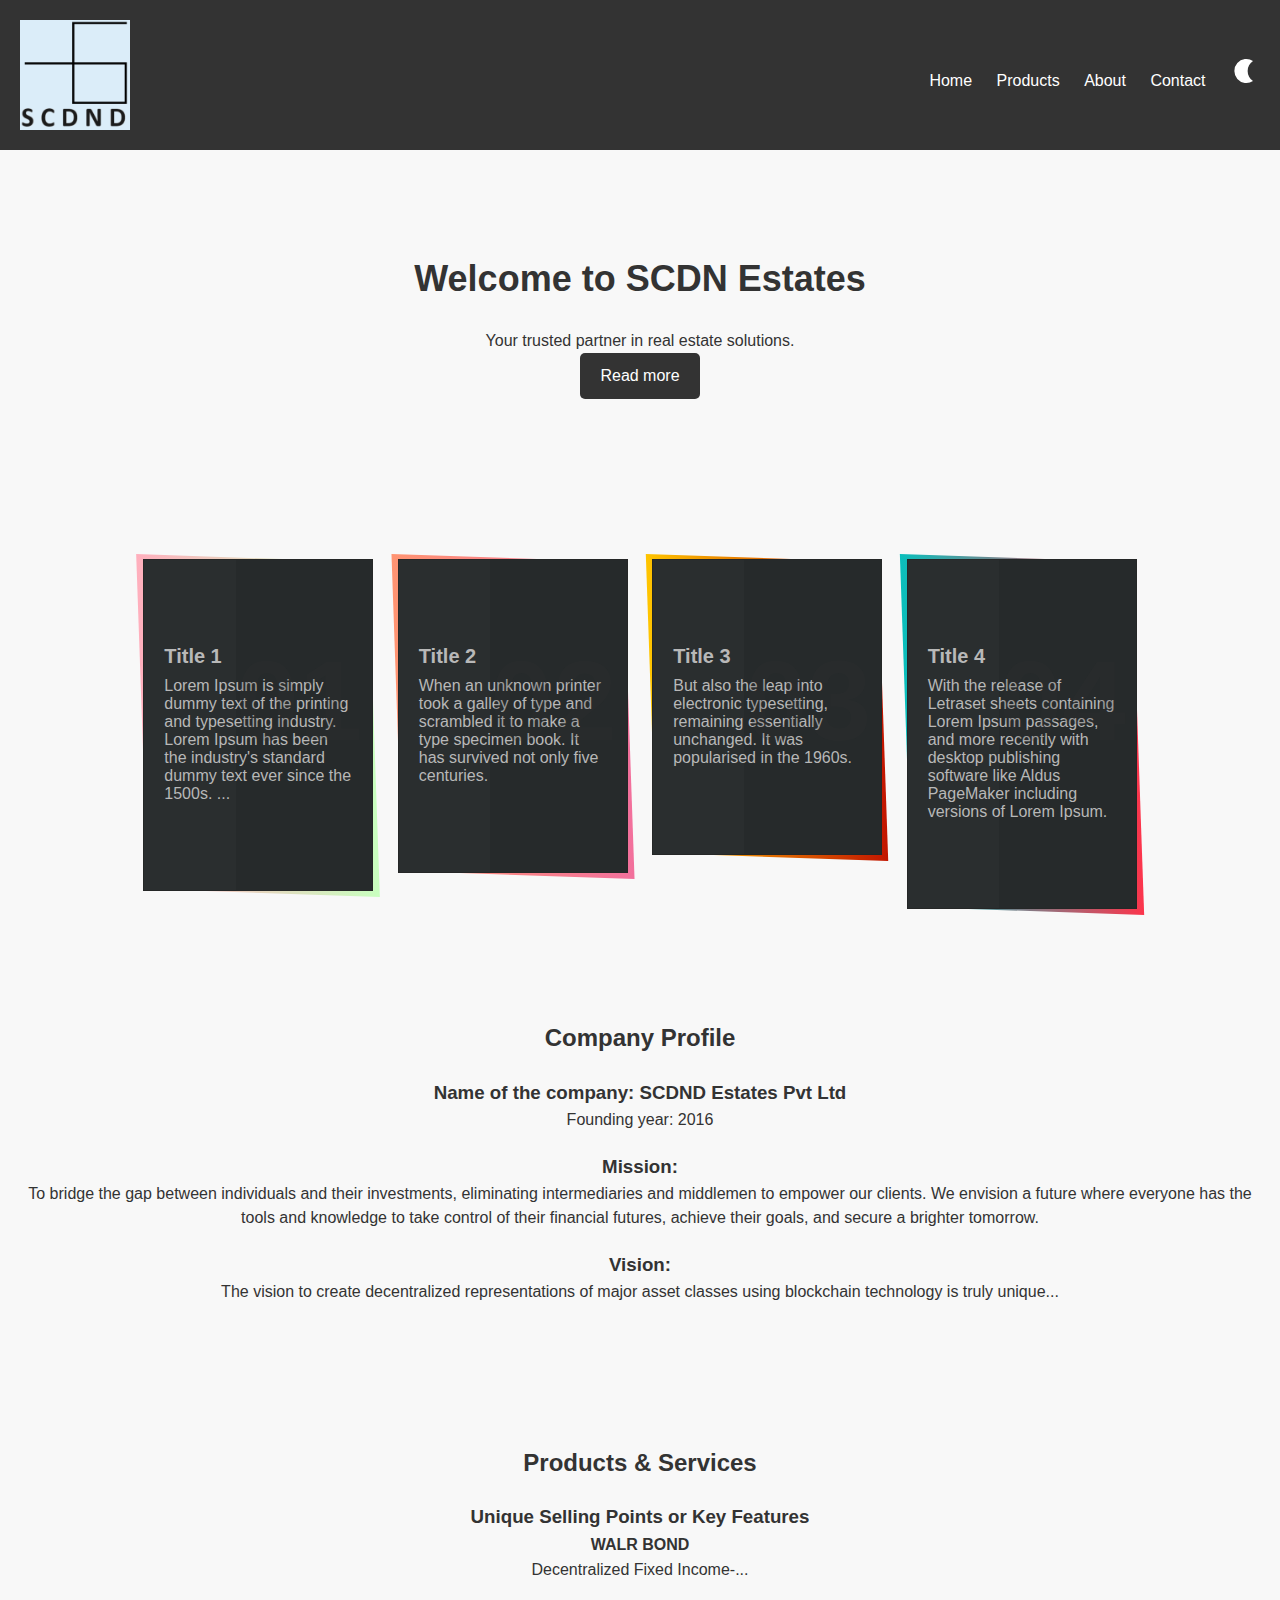
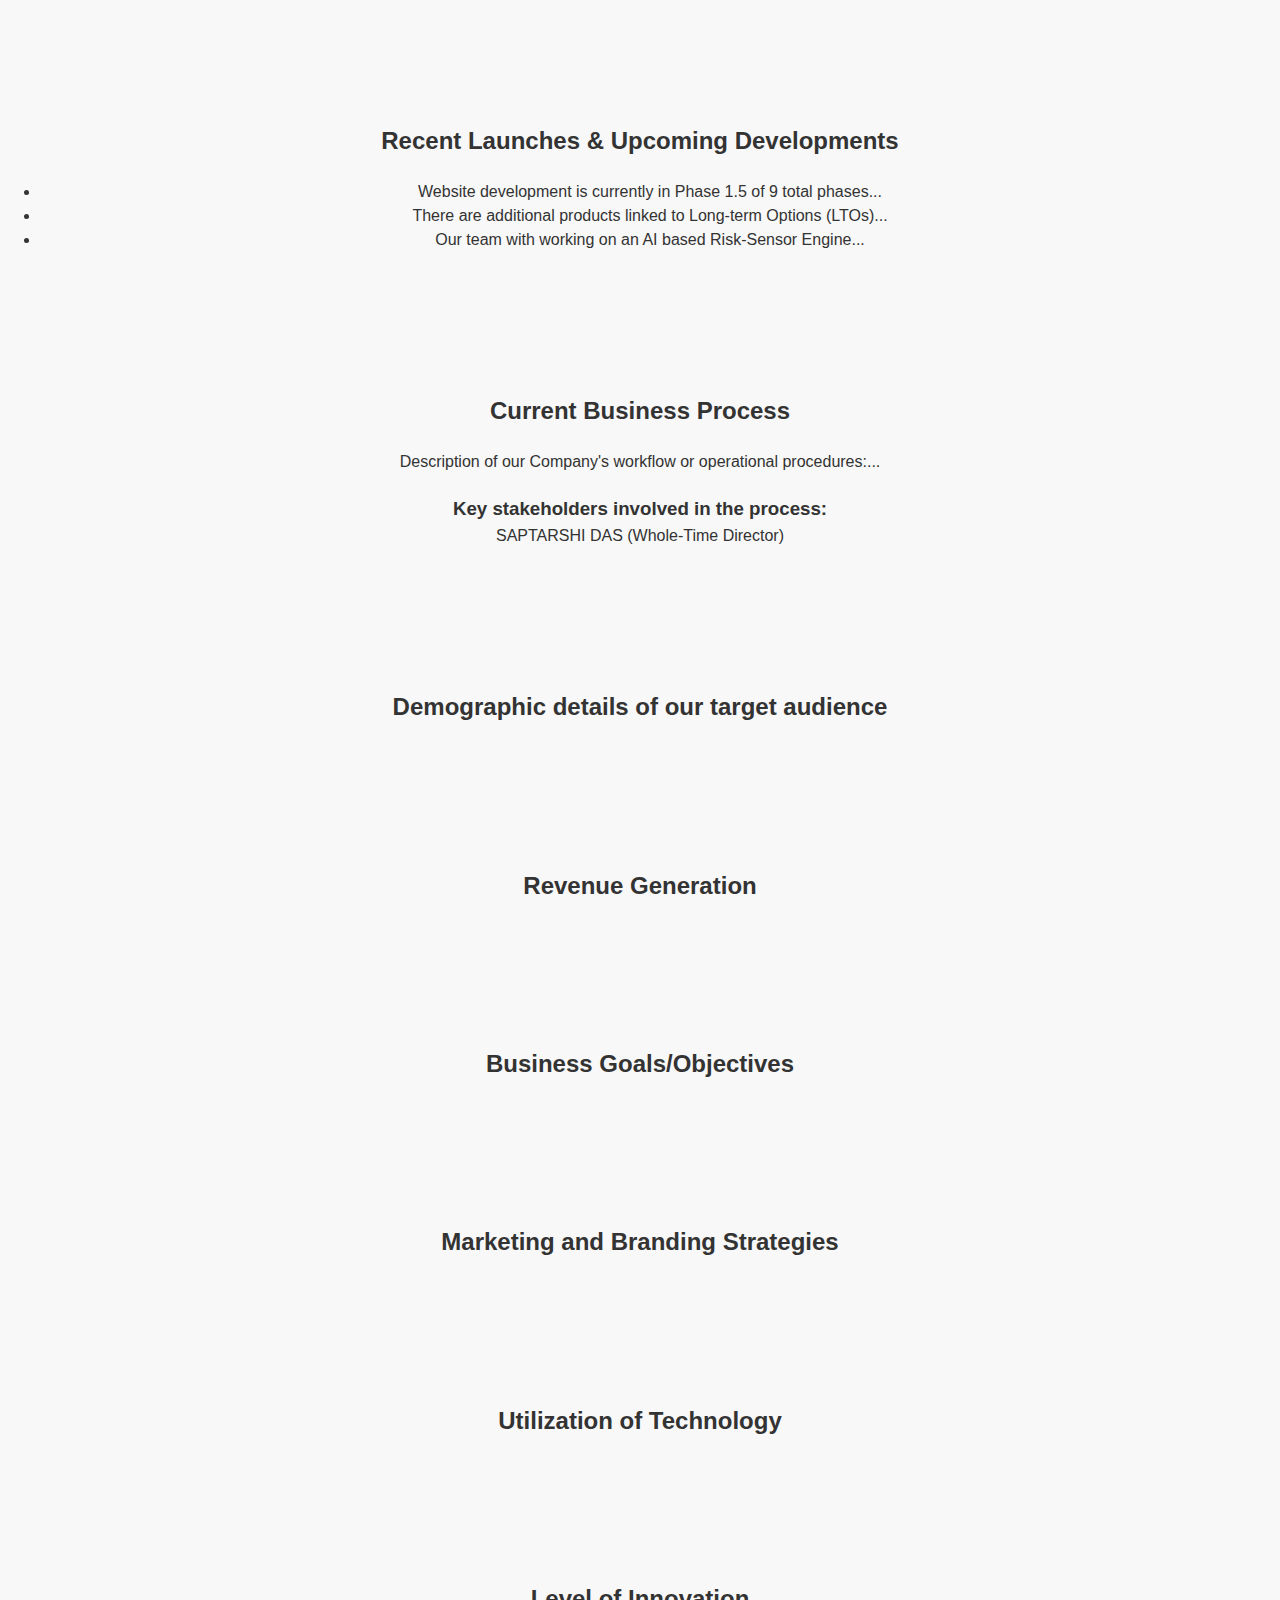
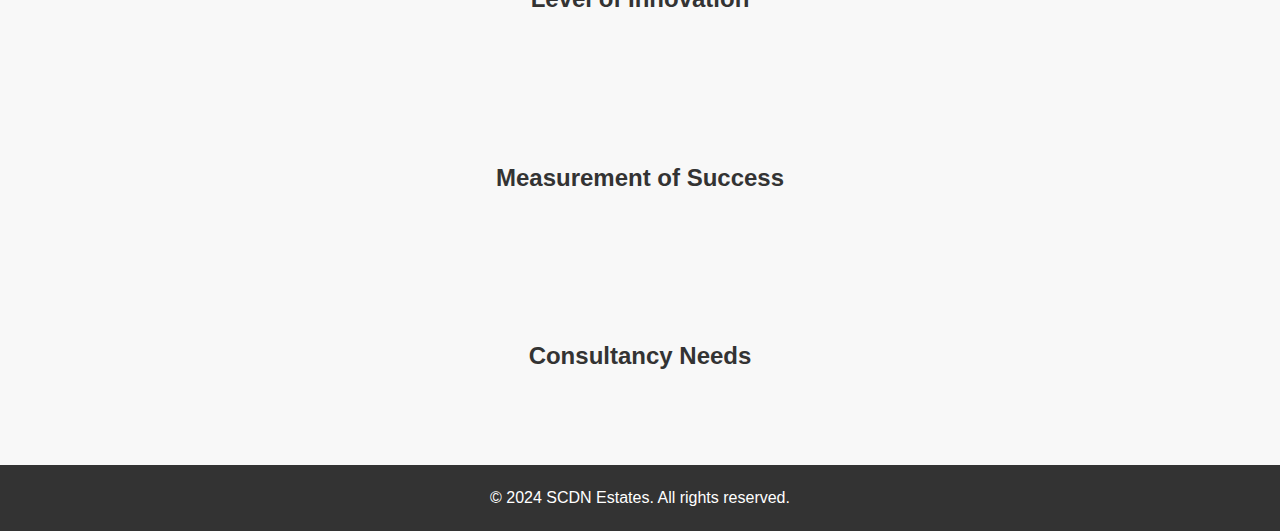
==== commit 82ad09a6: "newNAVI update" ====
--- a/index.html
+++ b/index.html
@@ -13,8 +13,8 @@
       <nav>
         <ul>
           <li><a href="#">Home</a></li>
+          <li><a href="/Navi/Products/products.html">Products</a></li>
           <li><a href="/Navi/About/about.html">About</a></li>
-          <li><a href="/Navi/Products/products.html">Products</a></li>
           <li><a href="/Navi/ContactUs/contact.html">Contact</a></li>
           <button onclick="toggleDarkMode()">
             <svg width="30" height="30" id="light-icon">
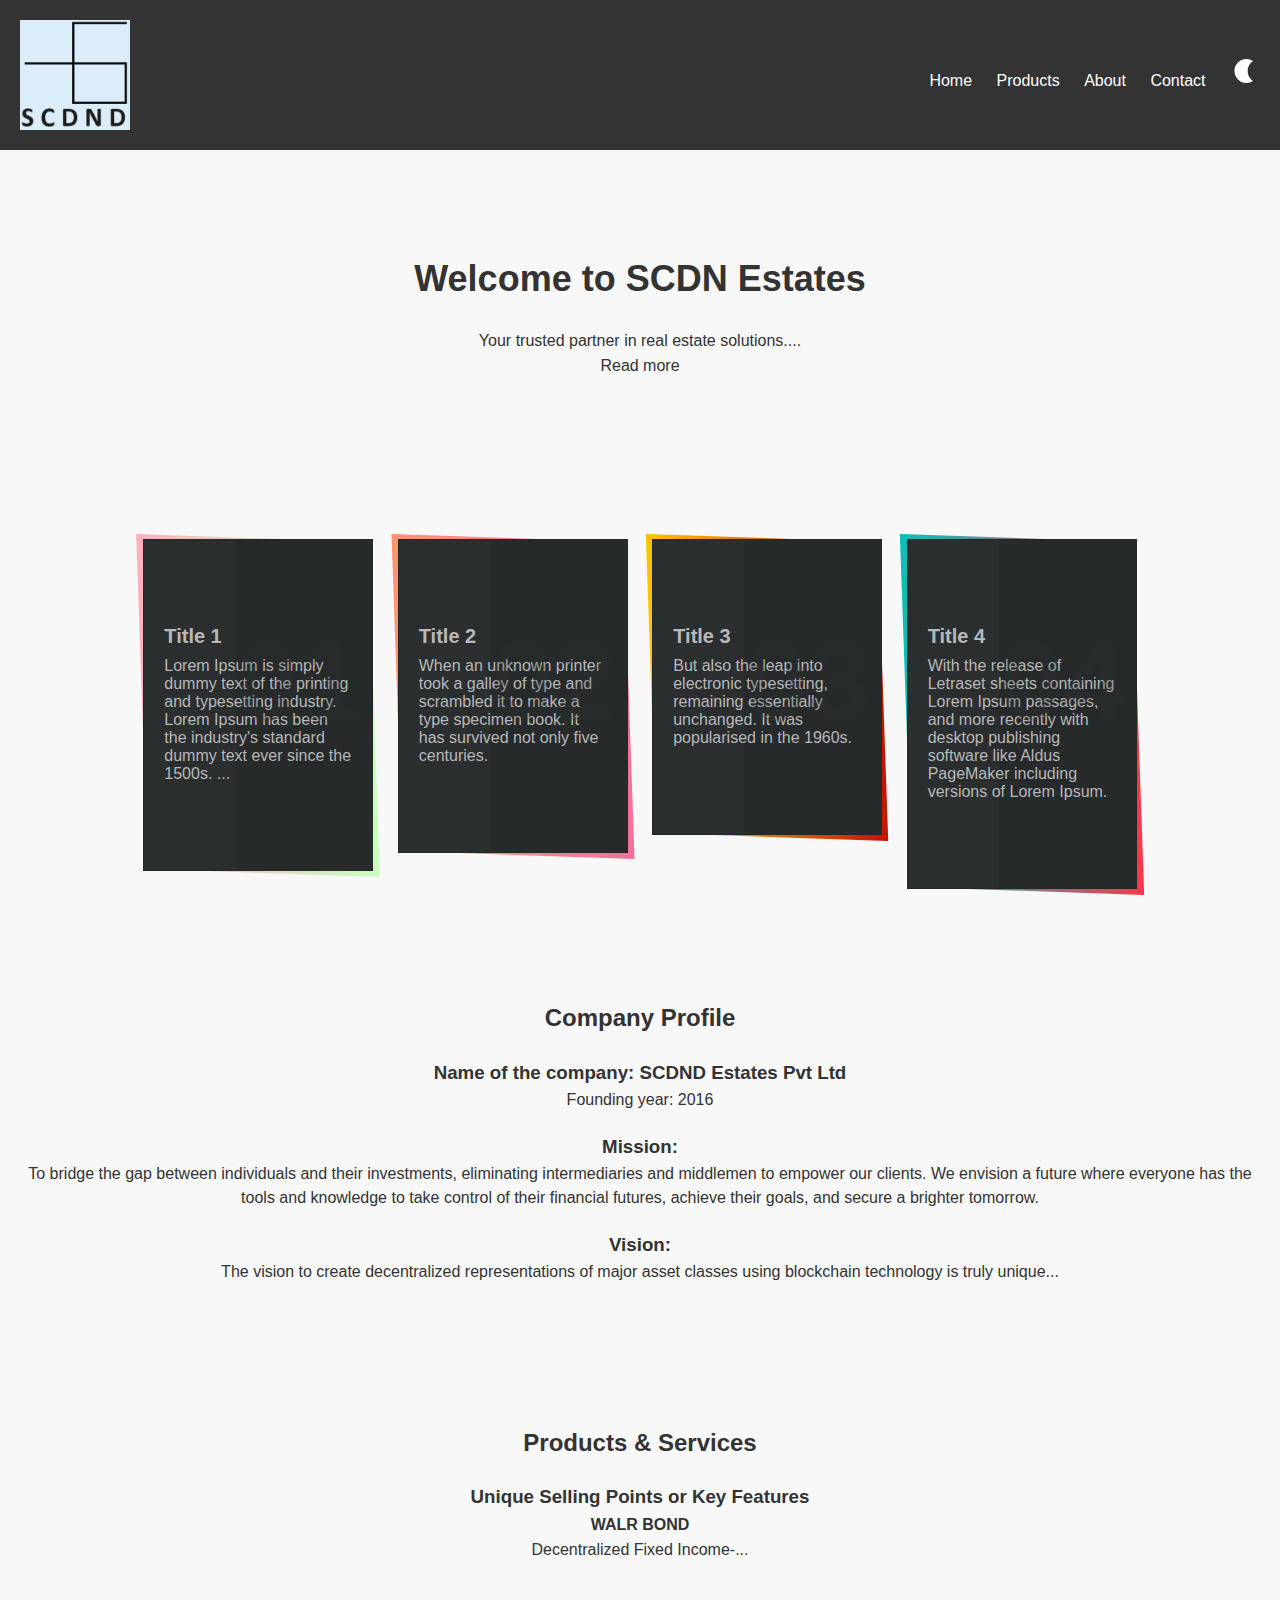
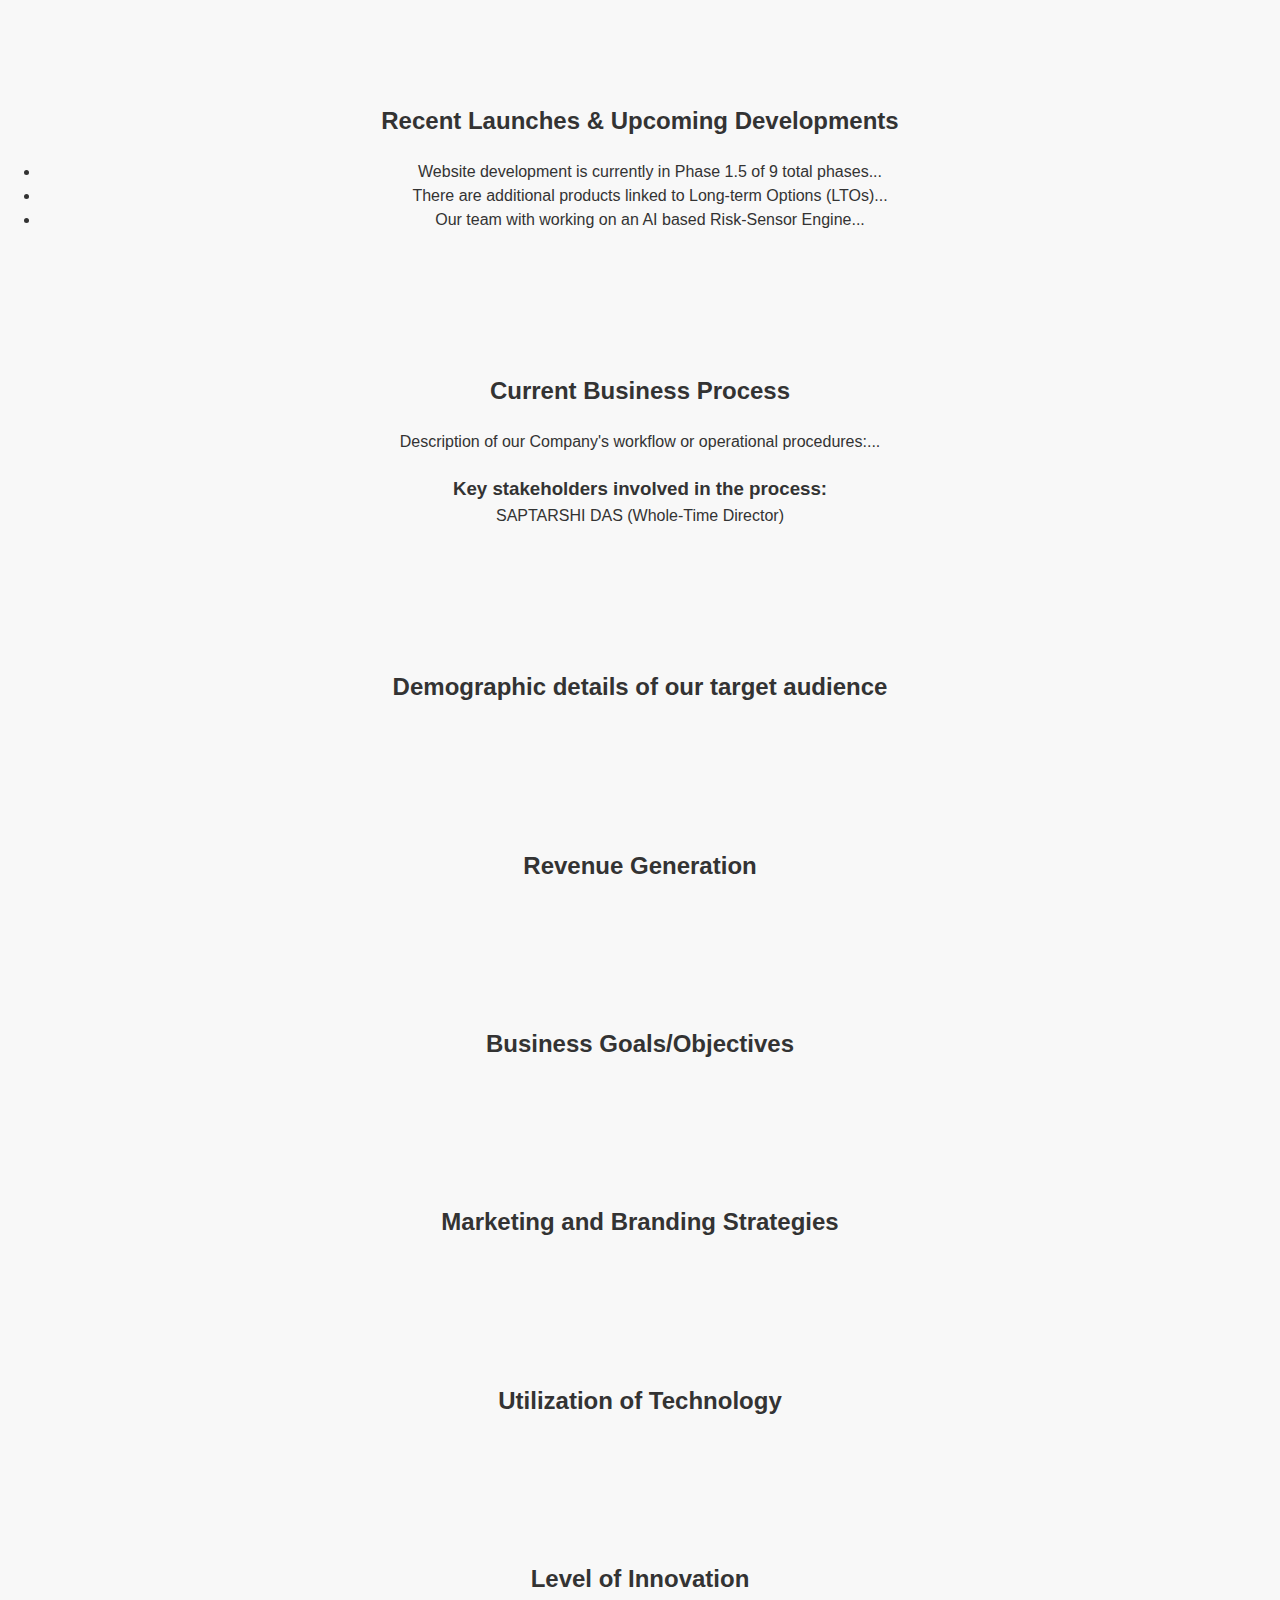
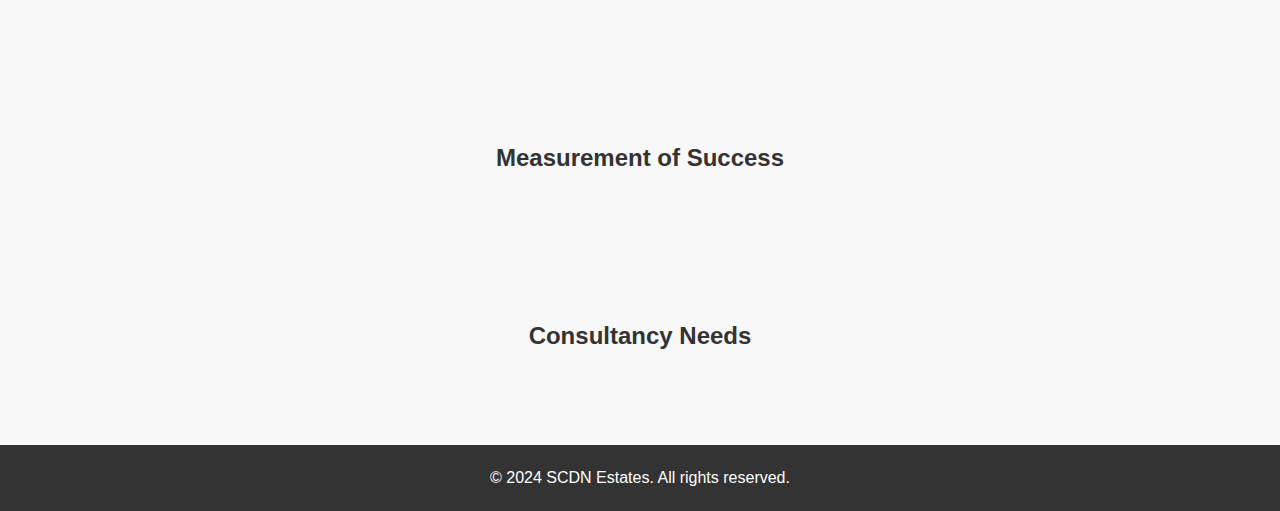
==== commit b714e236: "more" ====
--- a/index.html
+++ b/index.html
@@ -55,11 +55,12 @@
 
     <section class="hero">
       <h2>Welcome to SCDN Estates</h2>
-      <p>Your trusted partner in real estate solutions.</p>
-      <button onclick="myFunction()" id="myBtn exlore" class="cta-btn">
-        Read more
-      </button>
-      <span id="dots"> </span>
+<p>Your trusted partner in real estate solutions.<span id="dots">...</span><span id="more">To bridge the gap between individuals and their investments, eliminating
+        intermediaries and middlemen to empower our clients. We envision a
+        future where everyone has the tools and knowledge to take control of
+        their financial futures, achieve their goals, and secure a brighter
+        tomorrow.</span></p>
+<button onclick="myFunction()" id="myBtn">Read more</button>
     </section>
 
     <ul class="tilesWrap">
--- a/styles.css
+++ b/styles.css
@@ -54,6 +54,7 @@
 button {
   all: unset;
   cursor: pointer;
+  border: #252727;
 }
 
 @media screen and (max-width: 768px) {
@@ -77,6 +78,8 @@
     font-size: 18px; /* Adjust the font size of the heading for even smaller screens */
   }
 }
+
+/* +++++++++? */
 .hero {
   background-image: url("your-image-url.jpg");
   background-size: cover;
@@ -88,7 +91,9 @@
   font-size: 36px;
   margin-bottom: 20px;
 }
-#more {display: none;}
+#more {
+  display: none;
+}
 
 /* *************** */
 .tilesWrap {
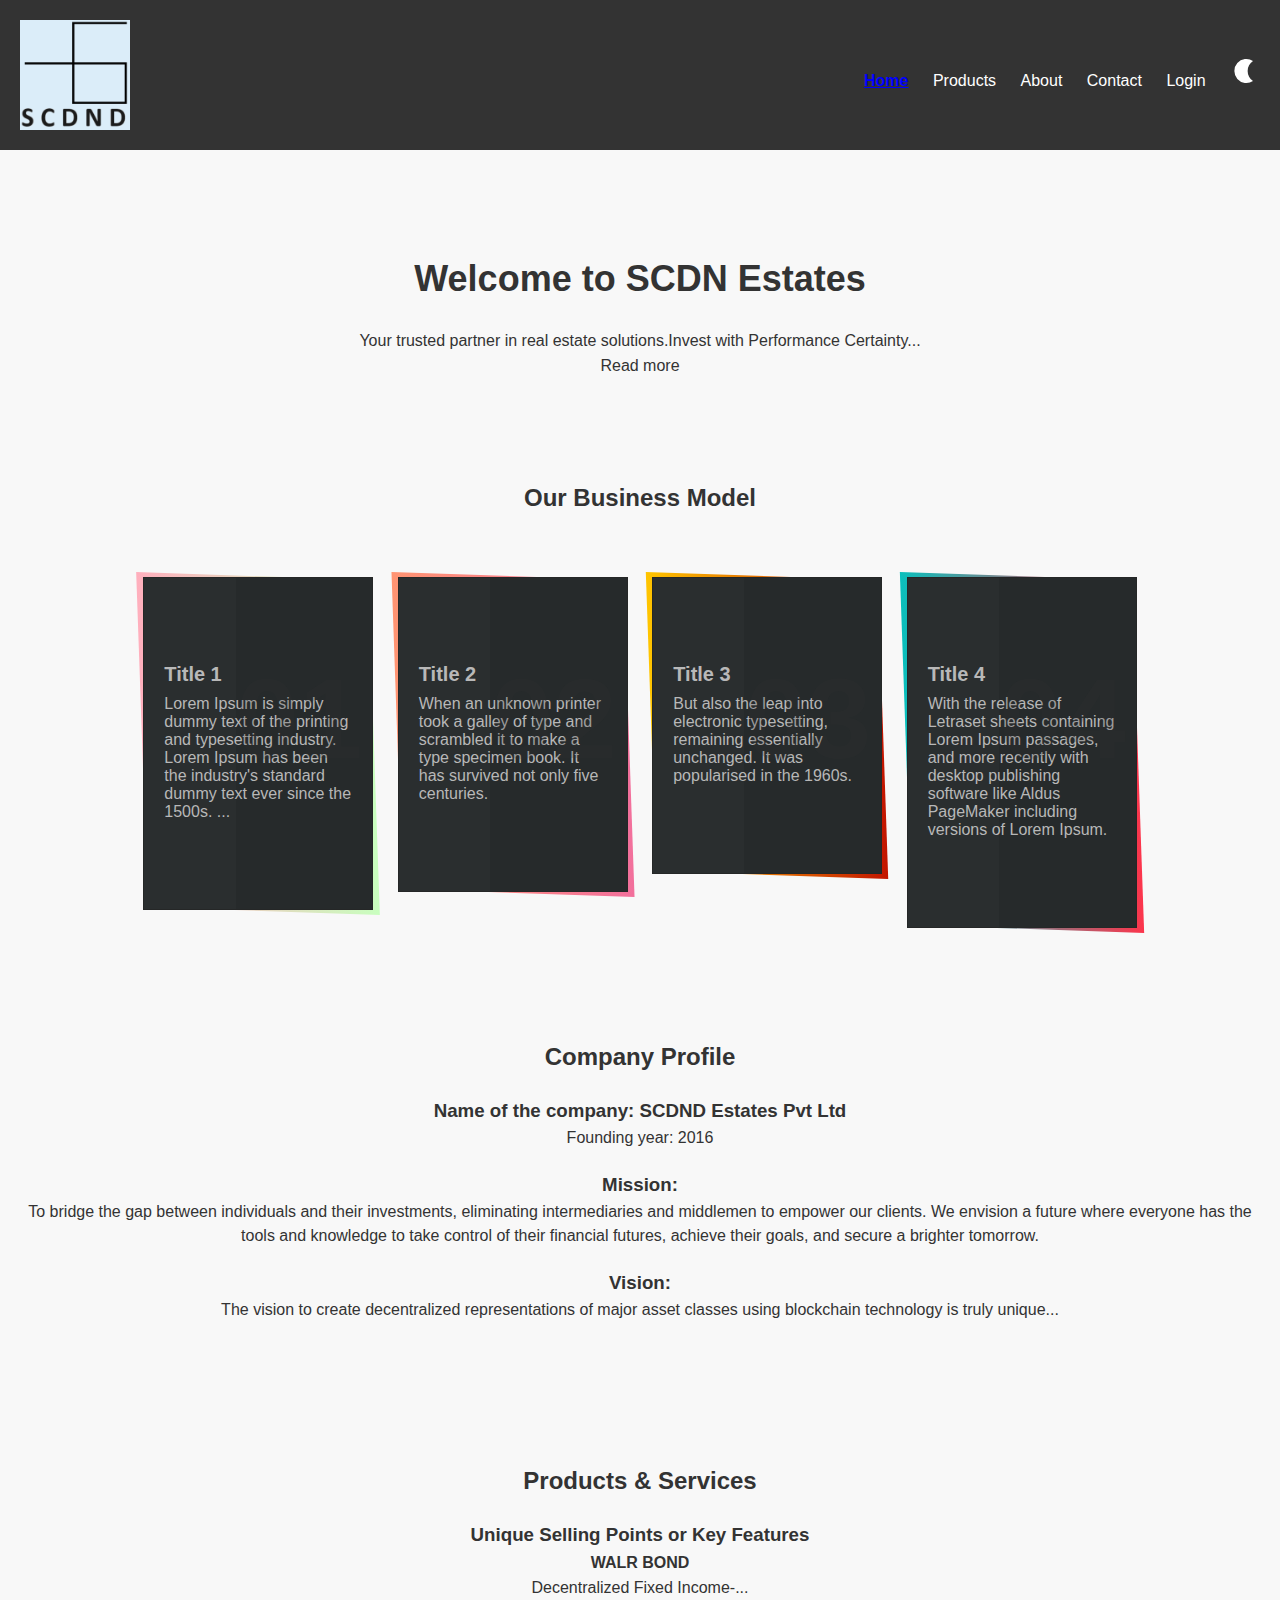
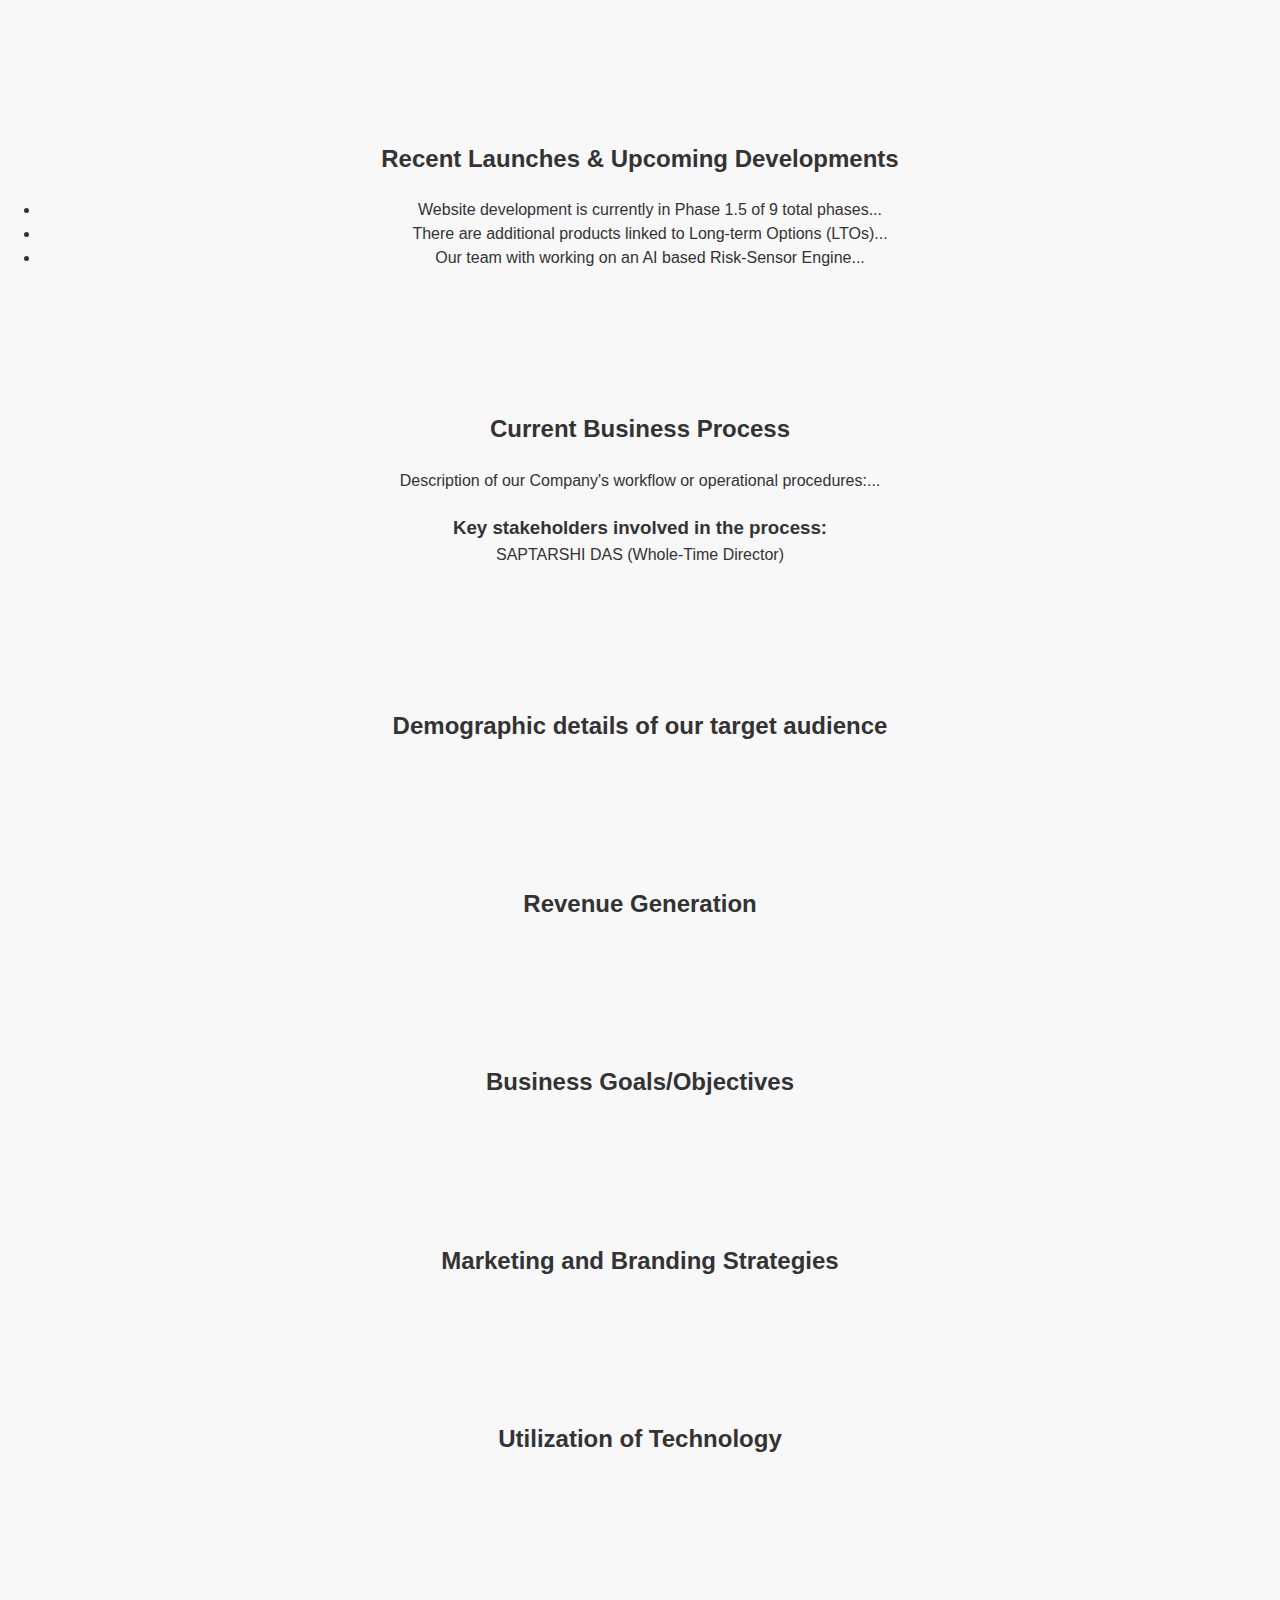
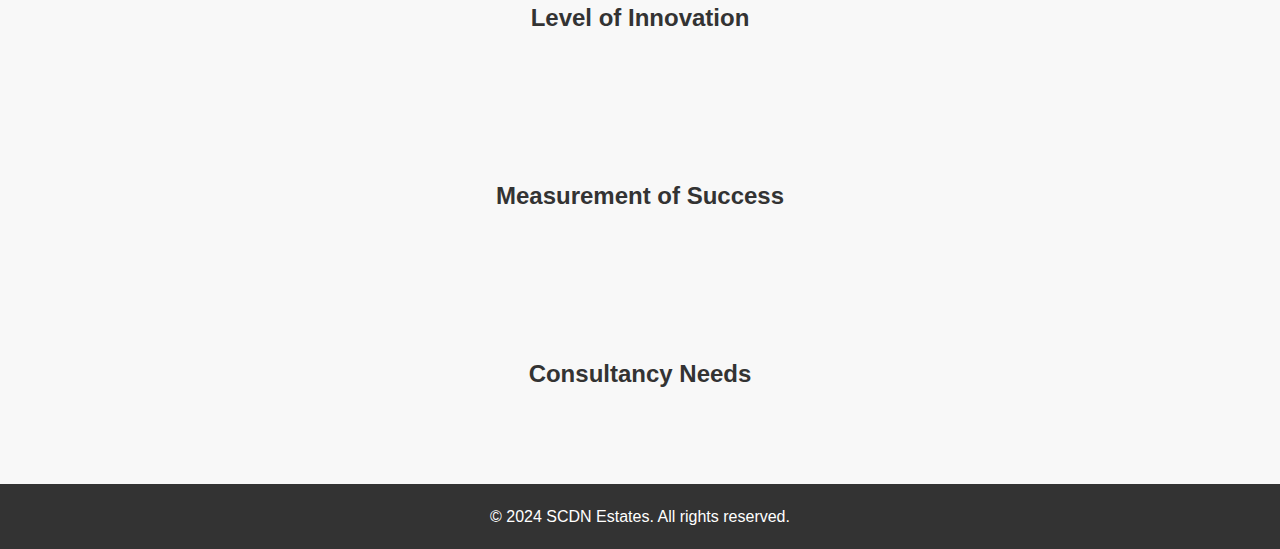
==== commit f2fa02b9: "login" ====
--- a/index.html
+++ b/index.html
@@ -12,10 +12,11 @@
       <span class="icon"></span>
       <nav>
         <ul>
-          <li><a href="#">Home</a></li>
+          <li><a href="#" class="active">Home</a></li>
           <li><a href="/Navi/Products/products.html">Products</a></li>
           <li><a href="/Navi/About/about.html">About</a></li>
           <li><a href="/Navi/ContactUs/contact.html">Contact</a></li>
+          <li><a href="/Navi/Login/login.html">Login</a></li>
           <button onclick="toggleDarkMode()">
             <svg width="30" height="30" id="light-icon">
               <circle cx="15" cy="15" r="6" fill="currentColor" />
@@ -55,14 +56,20 @@
 
     <section class="hero">
       <h2>Welcome to SCDN Estates</h2>
-<p>Your trusted partner in real estate solutions.<span id="dots">...</span><span id="more">To bridge the gap between individuals and their investments, eliminating
-        intermediaries and middlemen to empower our clients. We envision a
-        future where everyone has the tools and knowledge to take control of
-        their financial futures, achieve their goals, and secure a brighter
-        tomorrow.</span></p>
-<button onclick="myFunction()" id="myBtn">Read more</button>
-    </section>
-
+      <p>
+        Your trusted partner in real estate solutions.Invest with Performance
+        Certainty.<span id="dots">..</span
+        ><span id="more"
+          >To bridge the gap between individuals and their investments,
+          eliminating intermediaries and middlemen to empower our clients. We
+          envision a future where everyone has the tools and knowledge to take
+          control of their financial futures, achieve their goals, and secure a
+          brighter tomorrow.</span
+        >
+      </p>
+      <button onclick="myFunction()" id="myBtn">Read more</button>
+    </section>
+    <h2 id="business">Our Business Model</h2>
     <ul class="tilesWrap">
       <li>
         <h2>01</h2>
--- a/styles.css
+++ b/styles.css
@@ -373,3 +373,13 @@
     font-size: 14px;
   }
 }
+
+#business {
+  text-align: center;
+}
+
+.active {
+  font-weight: bold;
+  color: blue; 
+  text-decoration: underline;
+}
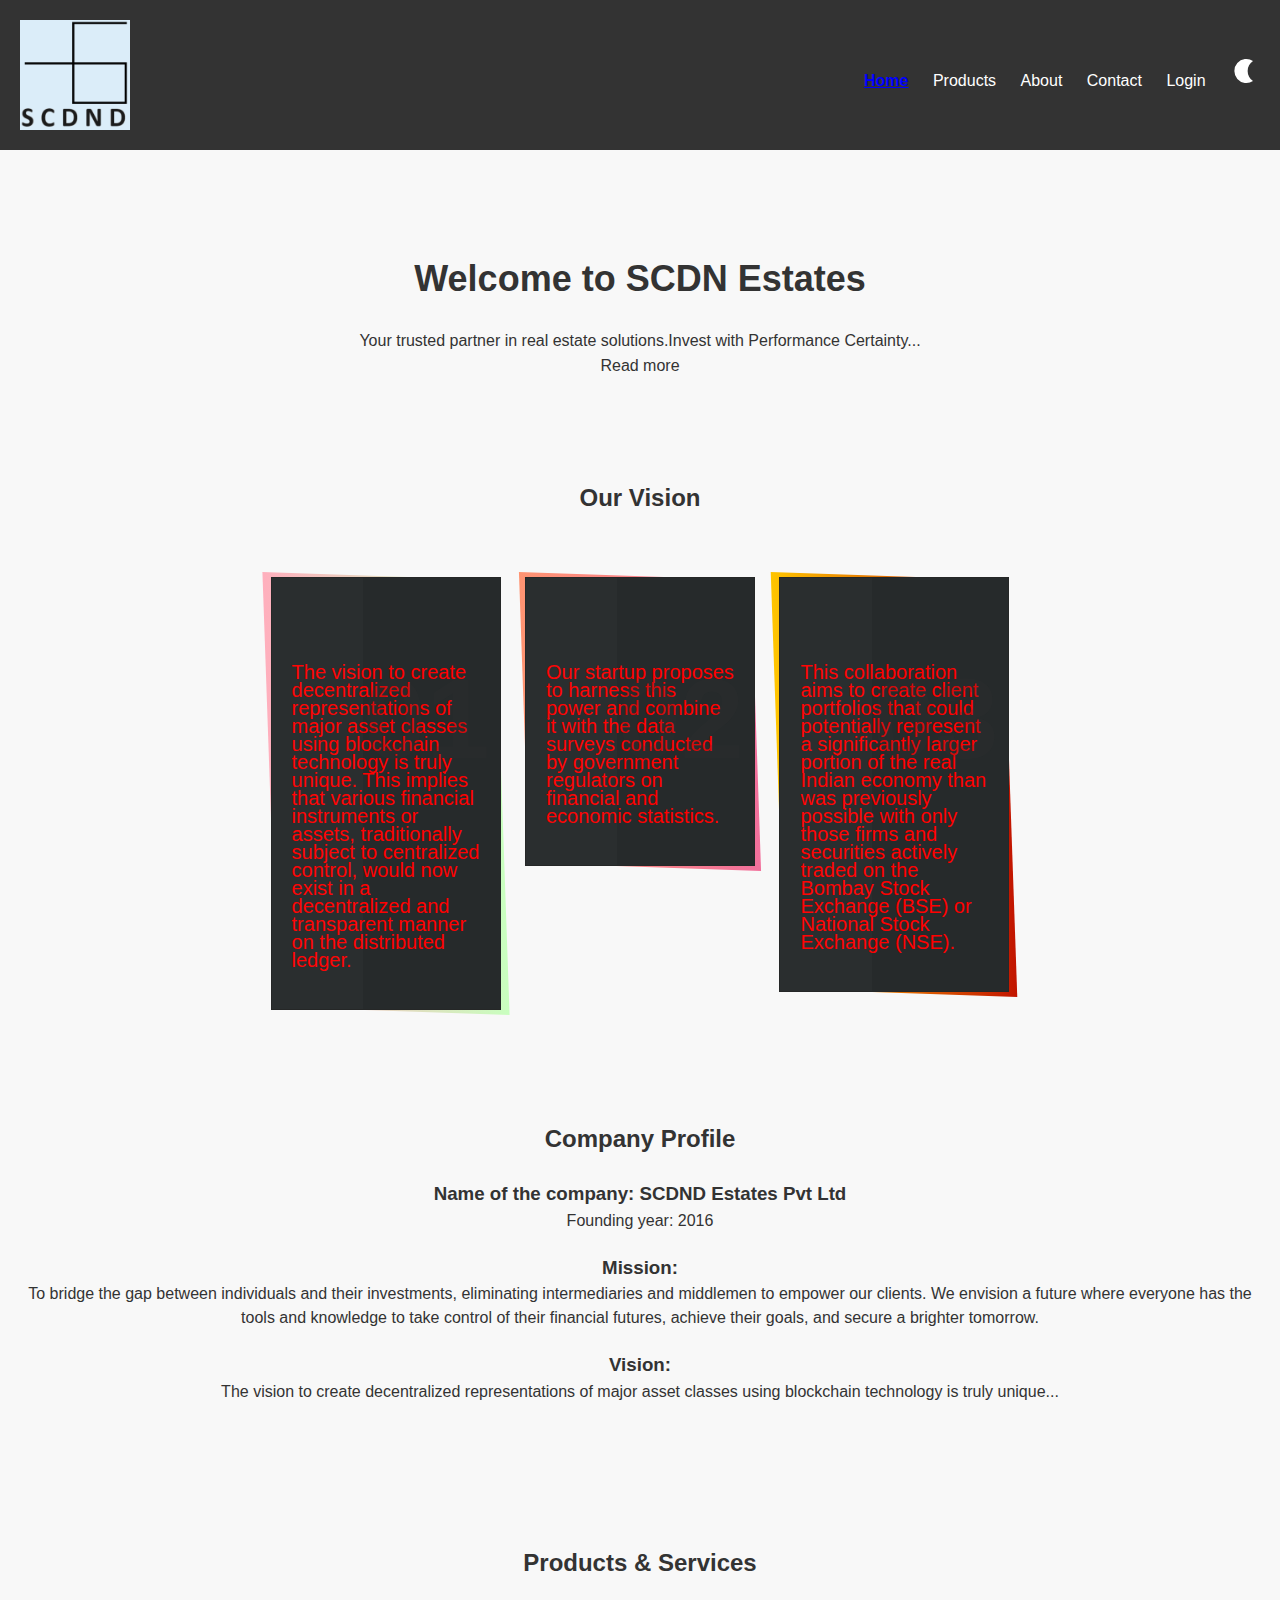
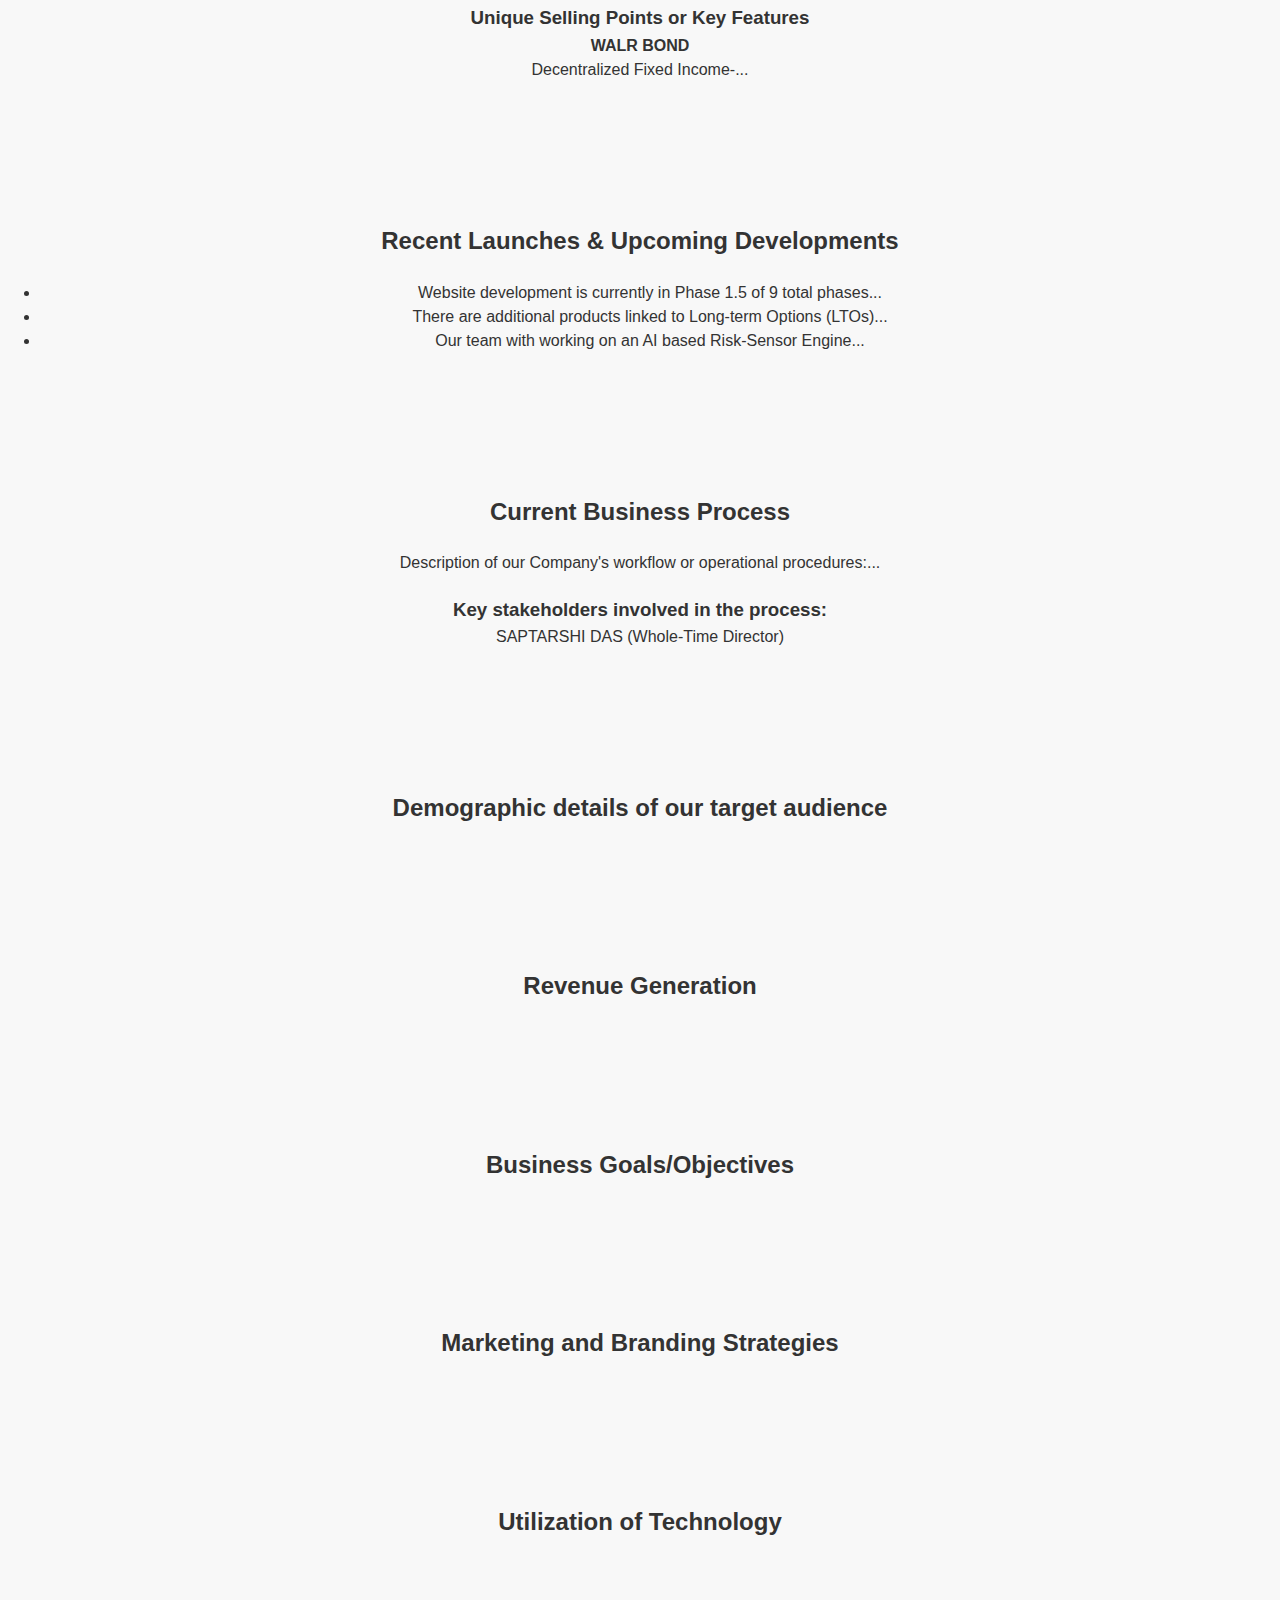
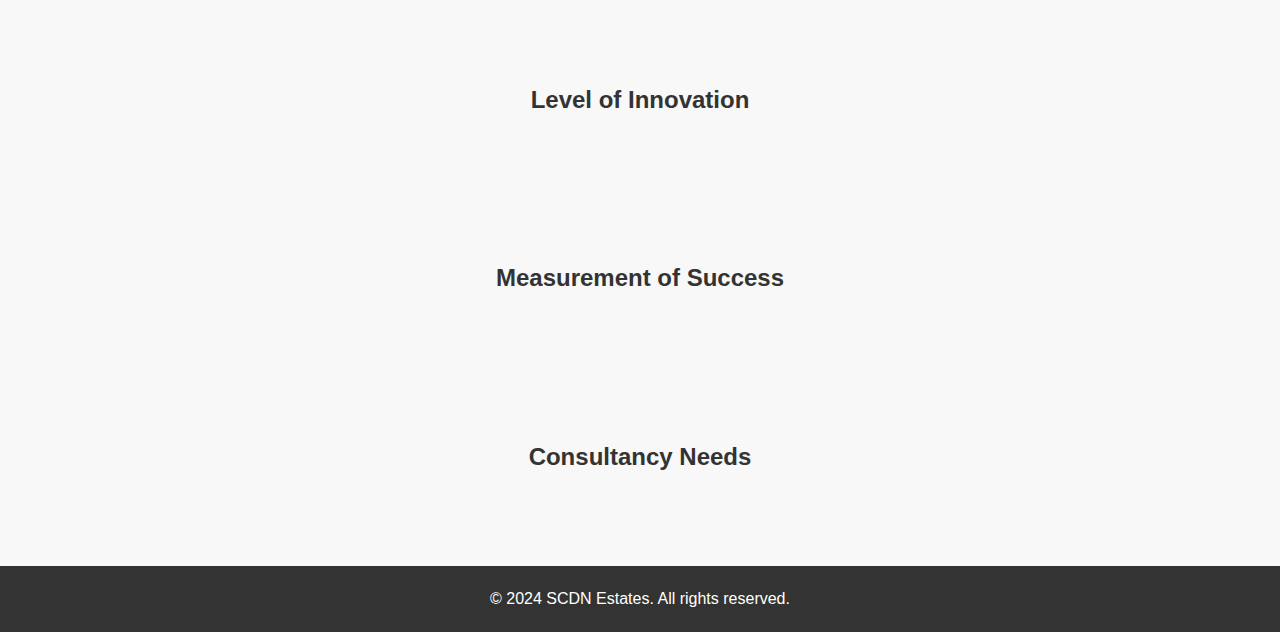
==== commit 44240253: "updateicon" ====
--- a/index.html
+++ b/index.html
@@ -9,7 +9,7 @@
   </head>
   <body>
     <header>
-      <span class="icon"></span>
+      <span class="icon" onclick="homeFunction()"></span>
       <nav>
         <ul>
           <li><a href="#" class="active">Home</a></li>
@@ -69,49 +69,40 @@
       </p>
       <button onclick="myFunction()" id="myBtn">Read more</button>
     </section>
-    <h2 id="business">Our Business Model</h2>
+    <h2 id="business">Our Vision</h2>
     <ul class="tilesWrap">
       <li>
         <h2>01</h2>
-        <h3>Title 1</h3>
-        <p>
-          Lorem Ipsum is simply dummy text of the printing and typesetting
-          industry. Lorem Ipsum has been the industry's standard dummy text ever
-          since the 1500s.
-          <span id="dots">...</span
-          ><span id="more"
-            >erisque enim ligula venenatis dolor. Maecenas nisl est, ultrices
-            nec congue eget, auctor vitae massa. Fusce luctus vestibulum augue
-            ut aliquet. Nunc sagittis dictum nisi, sed ullamcorper ipsum
-            dignissim ac. In at libero sed nunc venenatis imperdiet sed ornare
-            turpis. Donec vitae dui eget tellus gravida venenatis. Integer
-            fringilla congue eros non fermentum. Sed dapibus pulvinar nibh
-            tempor porta.</span
-          >
-        </p>
-        <button onclick="myFunction()" id="myBtn exlore" class="cta-btn">
-          Read more
-        </button>
+        <!-- <h3>Title 1</h3> -->
+        <p>
+          The vision to create decentralized representations of major asset
+          classes using blockchain technology is truly unique. This implies that
+          various financial instruments or assets, traditionally subject to
+          centralized control, would now exist in a decentralized and
+          transparent manner on the distributed ledger.
+        </p>
       </li>
       <li>
         <h2>02</h2>
-        <h3>Title 2</h3>
-        <p>
-          When an unknown printer took a galley of type and scrambled it to make
-          a type specimen book. It has survived not only five centuries.
-        </p>
-        <button>Read more</button>
+        <!-- <h3>Title 2</h3> -->
+        <p>
+          Our startup proposes to harness this power and combine it with the
+          data surveys conducted by government regulators on financial and
+          economic statistics.
+        </p>
       </li>
       <li>
         <h2>03</h2>
-        <h3>Title 3</h3>
-        <p>
-          But also the leap into electronic typesetting, remaining essentially
-          unchanged. It was popularised in the 1960s.
-        </p>
-        <button>Read more</button>
+        <!-- <h3>Title 3</h3> -->
+        <p>
+          This collaboration aims to create client portfolios that could
+          potentially represent a significantly larger portion of the real
+          Indian economy than was previously possible with only those firms and
+          securities actively traded on the Bombay Stock Exchange (BSE) or
+          National Stock Exchange (NSE).
+        </p>
       </li>
-      <li>
+      <!-- <li>
         <h2>04</h2>
         <h3>Title 4</h3>
         <p>
@@ -120,7 +111,7 @@
           PageMaker including versions of Lorem Ipsum.
         </p>
         <button>Read more</button>
-      </li>
+      </li> -->
     </ul>
 
     <section class="company-profile">
--- a/styles.css
+++ b/styles.css
@@ -132,9 +132,9 @@
   margin-bottom: 5px;
 }
 .tilesWrap li p {
-  font-size: 16px;
+  font-size: 20px;
   line-height: 18px;
-  color: #b7b7b7;
+  color: red;
   margin-top: 5px;
 }
 .tilesWrap li button {
@@ -383,3 +383,6 @@
   color: blue; 
   text-decoration: underline;
 }
+.active:hover{
+  font-size: 30px;
+}
